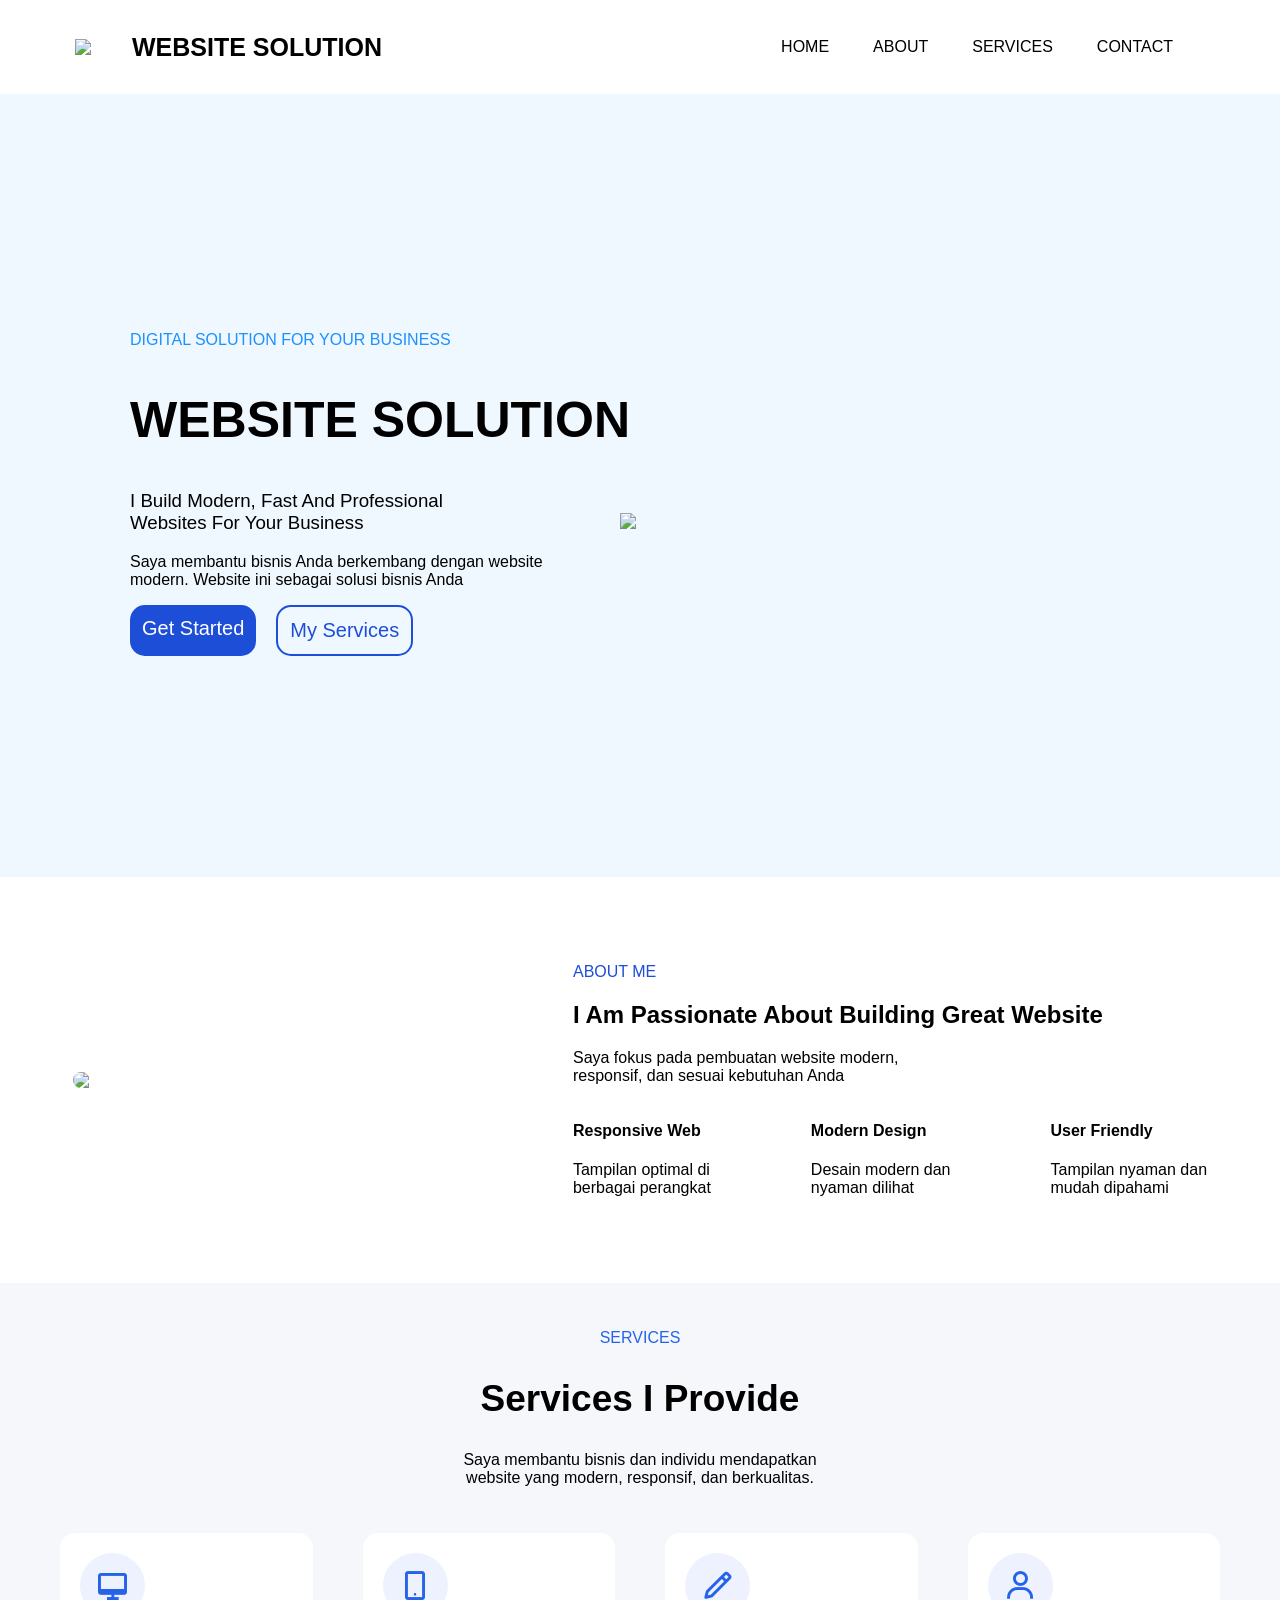
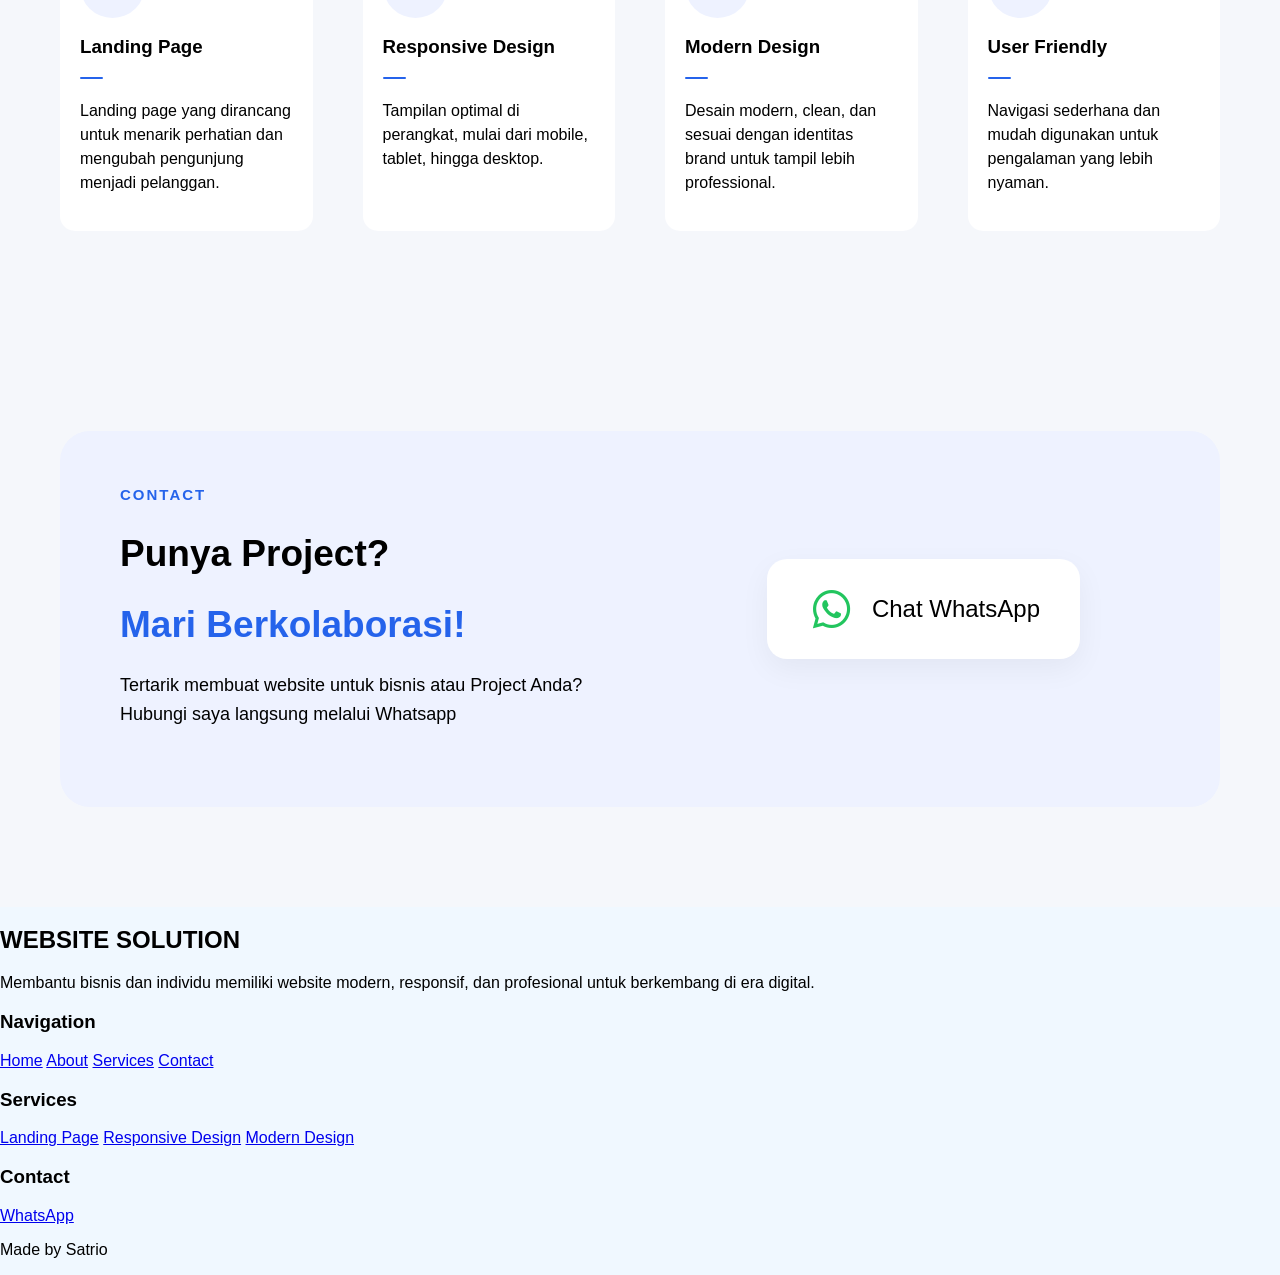
==== index.html @ 10a48b6d "Update index.html" ====
<!doctype html>
<html lang="en">
  <head>
    <meta charset="UTF-8" />
    <meta name="viewport" content="width=device-width, initial-scale=1.0" />
    <title>Website Solution</title>
    <link rel="stylesheet" href="home.css" />
    <link
      href="https://unpkg.com/boxicons@2.1.4/css/boxicons.min.css"
      rel="stylesheet"
    />
  </head>
  <body>
    <header>
      <nav class="navbar">
        <div class="nav-top">
          <div class="kiri">
            <img src="logo.png" class="logo" />
            <h2 class="nama">WEBSITE SOLUTION</h2>
          </div>
          <div class="hamburger">☰</div>
        </div>

        <ul class="menu">
          <li><a href="#">HOME</a></li>
          <li><a href="#About">ABOUT</a></li>
          <li><a href="#Services">SERVICES</a></li>
          <li><a href="#Contact">CONTACT</a></li>
        </ul>
      </nav>
    </header>
    <main class="utama">
      <section class="home">
        <div class="hero-text">
          <p class="subjudul">DIGITAL SOLUTION FOR YOUR BUSINESS</p>

          <h1 class="JUDUL">WEBSITE SOLUTION</h1>
          <h3 class="kata">
            I Build Modern, Fast And Professional <br />
            Websites For Your Business
          </h3>

          <p class="deskripsi">
            Saya membantu bisnis Anda berkembang dengan website modern. Website
            ini sebagai solusi bisnis Anda
          </p>
          <div class="getour">
            <a href="#Contact" class="get">Get Started</a>
            <a href="#Services" class="our">My Services</a>
          </div>
        </div>
        <img src="gambar1.png" class="isi" />
      </section>

      <section id="About">
        <img src="gambar2.png" class="about-image" />
        <div class="hero-text-about">
          <p class="subjudul-about">ABOUT ME</p>
          <h2 class="judul-about">
            I Am Passionate About Building Great Website
          </h2>
          <p class="deskripsi-about">
            Saya fokus pada pembuatan website modern, <br />
            responsif, dan sesuai kebutuhan Anda
          </p>
          <div class="about-fitur">
            <div class="fitur-box">
              <h4 class="fitur-title">Responsive Web</h4>
              <p class="fitur-text">
                Tampilan optimal di<br />
                berbagai perangkat
              </p>
            </div>

            <div class="fitur-box">
              <h4 class="fitur-title">Modern Design</h4>
              <p class="fitur-text">
                Desain modern dan<br />
                nyaman dilihat
              </p>
            </div>

            <div class="fitur-box">
              <h4 class="fitur-title">User Friendly</h4>
              <p class="fitur-text">
                Tampilan nyaman dan<br />
                mudah dipahami
              </p>
            </div>
          </div>
        </div>
      </section>

      <section id="Services" class="services">
        <div class="text-services">
          <p class="services-subtitle">SERVICES</p>

          <h2 class="services-title">Services I Provide</h2>

          <p class="services-description">
            Saya membantu bisnis dan individu mendapatkan<br />
            website yang modern, responsif, dan berkualitas.
          </p>
        </div>

        <div class="services-fitur">
          <div class="fitur-box-services">
            <div class="icon-services">
              <i class="bx bx-desktop"></i>
            </div>
            <h3 class="fitur-title-services">Landing Page</h3>
            <div class="line-services"></div>
            <p class="fitur-text-services">
              Landing page yang dirancang untuk menarik perhatian dan mengubah
              pengunjung menjadi pelanggan.
            </p>
          </div>

          <div class="fitur-box-services">
            <div class="icon-services">
              <i class="bx bx-mobile-alt"></i>
            </div>
            <h3 class="fitur-title-services">Responsive Design</h3>
            <div class="line-services"></div>
            <p class="fitur-text-services">
              Tampilan optimal di perangkat, mulai dari mobile, tablet, hingga
              desktop.
            </p>
          </div>

          <div class="fitur-box-services">
            <div class="icon-services">
              <i class="bx bx-pencil"></i>
            </div>
            <h3 class="fitur-title-services">Modern Design</h3>
            <div class="line-services"></div>
            <p class="fitur-text-services">
              Desain modern, clean, dan sesuai dengan identitas brand untuk
              tampil lebih professional.
            </p>
          </div>

          <div class="fitur-box-services">
            <div class="icon-services">
              <i class="bx bx-user"></i>
            </div>
            <h3 class="fitur-title-services">User Friendly</h3>
            <div class="line-services"></div>
            <p class="fitur-text-services">
              Navigasi sederhana dan mudah digunakan untuk pengalaman yang lebih
              nyaman.
            </p>
          </div>
        </div>
      </section>

      <section id="Contact" class="contact">
        <div class="box-contact">
          <div class="text-contact">
            <p class="subtitle-contact">CONTACT</p>
            <h1 class="contact-titlee">Punya Project?</h1>
            <h1 class="contact-title">Mari Berkolaborasi!</h1>
            <p class="fitur-text-contact">
              Tertarik membuat website untuk bisnis atau Project Anda?<br />
              Hubungi saya langsung melalui Whatsapp
            </p>
          </div>
          <div class="contact-fitur">
            <a
              href="https://wa.me/6283849956173"
              class="wa-button"
              target="_blank"
            >
              <i class="bx bxl-whatsapp"></i>

              Chat WhatsApp
            </a>
          </div>
        </div>
      </section>
    </main>
    <footer class="footer">
      <div class="footer-container">
        <div class="footer-brand">
          <h2 class="footer-logo">WEBSITE SOLUTION</h2>

          <p class="footer-description">
            Membantu bisnis dan individu memiliki website modern, responsif, dan
            profesional untuk berkembang di era digital.
          </p>
        </div>

        <div class="footer-links">
          <div class="footer-menu">
            <h3>Navigation</h3>

            <a href="#Home">Home</a>
            <a href="#About">About</a>
            <a href="#Services">Services</a>
            <a href="#Contact">Contact</a>
          </div>

          <div class="footer-menu">
            <h3>Services</h3>

            <a href="#Box">Landing Page</a>
            <a href="#Box">Responsive Design</a>
            <a href="#Box">Modern Design</a>
          </div>

          <div class="footer-menu">
            <h3>Contact</h3>

            <a href="https://wa.me/6283849956173" target="_blank"> WhatsApp </a>
          </div>
        </div>
      </div>

      <div class="footer-bottom">
        <p>Made by Satrio</p>
      </div>
    </footer>
    <script src="home.js"></script>
  </body>
</html>
---- home.css ----
* {
  box-sizing: border-box;
}

html {
  scroll-behavior: smooth;
}

body {
  margin: 0;
  background-color: aliceblue;
  font-family: "Poppins", sans-serif;
}

.hamburger {
  font-size: 25px;
  display: none;
  cursor: pointer;
}

.navbar {
  position: relative;
  width: 100%;
  z-index: 1000;
  background: white;
  display: flex;
  align-items: center;
  padding: 10px 15px;
}

.kiri {
  display: flex;
  align-items: center;
  gap: 7px;
  padding: 0 60px;
}

.logo {
  width: 50px;
}

.nama {
  font-size: 25px;
  font-weight: 550;
}

.menu {
  margin-left: auto;
  display: flex;
  list-style: none;
  gap: 20px;
  padding-right: 80px;
}

.menu li a {
  margin: 0;
  display: block;
  color: black;
  padding: 12px;
  align-items: top;
  text-decoration: none;
  gap: 20px;
}

.menu li a:hover {
  border-bottom: 2px solid blue;
  padding-bottom: 10px;
  color: blue;
}

.home {
  display: flex;
  justify-content: center;
  align-items: center;
  margin: auto;
  max-width: 1600px;
  padding: 40px 70px;
  gap: 30px;
  overflow: hidden;
  min-height: 87vh;
}

.hero-text {
  padding: 60px 40px;
  justify-content: flex-start;
  width: 50%;
  max-width: 500px;
}

.JUDUL {
  font-size: 50px;
  font-weight: 600;
  white-space: nowrap;
}

.kata {
  font-weight: 300;
}

.subjudul {
  color: dodgerblue;
}

.getour {
  display: flex;
  gap: 20px;
}

.get {
  background-color: #1d4ed8;
  padding: 12px;
  color: white;
  border: none;
  border-radius: 15px;
  font-size: 20px;
  text-decoration: none;
  display: inline-block;
  text-align: center;
}

.get:hover {
  cursor: pointer;
  transition: 0.2s;
  transform: translateY(-5px);
}

.our {
  border-style: solid;
  border-width: 2px;
  border-color: #1d4ed8;
  padding: 12px;
  color: #1d4ed8;
  border-radius: 15px;
  font-size: 20px;
  text-decoration: none;
  display: inline-block;
  text-align: center;
}

.our:hover {
  cursor: pointer;
  transition: 0.2s;
  transform: scale(1.05);
}

.isi {
  padding-top: 70px;
  width: 50%;
  max-width: 750px;
  height: auto;
  flex-shrink: 0;
  margin-right: 0;
}

#About {
  background-color: white;
  display: flex;
  gap: 100px;
  padding: 70px 60px;
  align-items: center;
  justify-content: center;
}

.about-image {
  width: 100%;
  max-width: 400px;
  border-radius: 20px;
}

.subjudul-about {
  color: #1d4ed8;
}

.about-fitur {
  display: flex;
  gap: 100px;
}

.services {
  background-color: #f5f7fb;
  padding: 100px 60px;
  padding-top: 30px;
  display: flex;
  flex-direction: column;
  align-items: center;
  text-align: center;
}

.services-subtitle {
  color: #2563eb;
  font-size: 16px;
}

.services-title {
  font-size: 37px;
}

.text-services {
  justify-content: center;
  align-items: center;
}

.services-fitur {
  display: flex;
  gap: 50px;
}

.icon-services {
  width: 65px;
  height: 65px;
  display: flex;
  align-items: center;
  justify-content: center;
  border-radius: 50%;
  background: #eef2ff;
  color: #2563eb;
  font-size: 35px;
}

.fitur-box-services {
  background-color: white;
  padding: 20px;
  border-radius: 15px;
  margin-top: 30px;
}

.line-services {
  width: 23px;
  height: 2px;
  background: #2563eb;
  border-radius: 10px;
  margin: 15px 0 20px;
}

.fitur-title-services {
  text-align: start;
}

.fitur-text-services {
  text-align: start;
  max-width: 225px;
  max-height: fit-content;
  line-height: 1.5;
}

.contact {
  background-color: #f5f7fb;
  padding: 100px 60px;
  display: flex;
  justify-content: center;
}

.box-contact {
  background-color: #eef2ff;
  width: 100%;
  max-width: 1230px;
  padding: 60px;
  padding-top: 40px;
  border-radius: 30px;
  display: flex;
  justify-content: space-between;
  align-items: center;
  gap: 50px;
}

.text-contact {
  text-align: start;
  max-width: 500px;
}

.subtitle-contact {
  color: #2563eb;
  font-size: 15px;
  font-weight: 600;
  letter-spacing: 2px;
  margin-bottom: 20px;
}

.contact-titlee {
  font-size: 37px;
  line-height: 1.1;
  margin-bottom: 25px;
}

.contact-title {
  font-size: 37px;
  line-height: 1.1;
  margin-bottom: 25px;
  color: #2563eb;
}

.contact-title span {
  color: #2563eb;
}

.fitur-text-contact {
  font-size: 18px;
  line-height: 1.6;
}

.wa-button {
  display: inline-flex;
  align-items: center;
  gap: 15px;
  background: white;
  padding: 25px 40px;
  margin-right: 80px;
  border-radius: 20px;
  text-decoration: none;
  color: black;
  font-size: 24px;
  font-weight: 500;
  box-shadow: 0 10px 30px rgba(0, 0, 0, 0.05);
  transition: 0.2s;
}

.wa-button:hover {
  transform: translateY(-5px);
}

.wa-button i {
  font-size: 50px;
  color: #22c55e;

  .footer {
  background: #0f172a;

  color: white;

  padding: 80px 60px 30px;
}

.footer-container {
  display: flex;

  justify-content: space-between;

  align-items: flex-start;

  gap: 80px;
}

.footer-brand {
  max-width: 350px;
}

.footer-logo {
  font-size: 30px;

  margin-bottom: 20px;
}

.footer-description {
  color: #cbd5e1;

  line-height: 1.7;

  font-size: 15px;
}

.footer-links {
  display: flex;

  gap: 70px;
}

.footer-menu {
  display: flex;

  flex-direction: column;

  gap: 14px;
}

.footer-menu h3 {
  font-size: 19px;

  margin-bottom: 10px;
}

.footer-menu a {
  text-decoration: none;

  color: #cbd5e1;

  transition: 0.2s;
}

.footer-menu a:hover {
  color: #60a5fa;
}

.footer-bottom {
  margin-top: 60px;

  padding-top: 20px;
  padding-bottom: 15px;
  border-top: 1px solid rgba(255, 255, 255, 0.1);

  text-align: center;

  color: #94a3b8;

  font-size: 14px;
}

@media (max-width: 1024px) {
  .kiri {
    padding: 0 30px;
  }

  .menu {
    padding-right: 30px;
  }

  .home {
    padding: 40px;
    gap: 20px;
    min-height: auto;
  }

  .hero-text {
    width: 55%;
    padding: 0;
  }

  .JUDUL {
    font-size: 38px;
    white-space: normal;
  }

  .kata {
    font-size: 18px;
  }

  .isi {
    width: 45%;
    padding-top: 0;
  }

  #About {
    gap: 40px;
    padding: 60px 40px;
  }

  .about-image {
    width: 40%;
    max-width: 350px;
  }

  .judul-about {
    font-size: 28px;
  }

  .deskripsi-about {
    max-width: 100%;
    font-size: 15px;
  }

  .about-fitur {
    gap: 30px;
  }

  .services {
    padding: 60px 40px;
  }

  .services-title {
    font-size: 32px;
  }

  .services-fitur {
    display: grid;
    grid-template-columns: 1fr 1fr;
    gap: 25px;
  }

  .fitur-box-services {
    margin-top: 0;
    padding: 25px 20px;
  }

  .fitur-text-services {
    max-width: 100%;
  }

  .contact {
    padding: 60px 40px;
  }

  .box-contact {
    padding: 40px;
    gap: 30px;
  }

  .contact-titlee,
  .contact-title {
    font-size: 30px;
  }

  .fitur-text-contact {
    font-size: 16px;
  }

  .wa-button {
    margin-right: 0;
    padding: 18px 30px;
    font-size: 18px;
    flex-shrink: 0;
  }

  .wa-button i {
    font-size: 35px;
  }

  .footer {
    padding: 70px 40px 25px;
  }

  .footer-container {
    gap: 50px;
  }

  .footer-links {
    gap: 40px;
  }

  .footer-logo {
    font-size: 26px;
  }

  .footer-description {
    font-size: 14px;
  }
  
}

@media (max-width: 768px) {
  .hamburger {
    display: block;
  }

  .nama {
    font-size: 20px;
  }

  .logo {
    width: 40px;
  }

  .menu {
    display: none;
    flex-direction: column;
    align-items: center;
    gap: 15px;
    margin-top: 20px;
    padding: 0;
  }

  .menu li a {
    text-align: center;
    width: 100%;
    margin-left: 0;
  }

  .menu.active {
    display: flex;
    flex-direction: column;
    align-items: center;
    justify-content: center;
    gap: 15px;
    width: 100%;
    padding: 20px 0;
  }

  .menu li a:hover {
    transition: 0.2s;
  }

  .navbar {
    padding: 5px 20px;
    align-items: stretch;
    flex-direction: column;
    box-shadow: 0 2px 10px rgba(0, 0, 0, 0.05);
  }

  .nav-top {
    display: flex;
    align-items: center;
    justify-content: space-between;
    width: 100%;
  }

  .kiri {
    padding: 0;
    gap: 10px;
    align-items: center;
    display: flex;
    justify-content: flex-start;
  }

  .home {
    flex-direction: column;
    align-items: center;
    text-align: start;
    padding: 40px 20px;
    gap: 30px;
  }

  .hero-text {
    width: 100%;
    max-width: 100%;
    padding: 0;
  }

  .subjudul {
    font-size: 14px;
  }

  .JUDUL {
    font-size: 28px;
    white-space: normal;
    line-height: 1.1;
  }

  .kata {
    font-size: 15px;
  }

  .deskripsi {
    font-size: 13px;
    width: 100%;
  }

  .getour {
    justify-content: start;
    flex-wrap: wrap;
  }

  .get,
  .our {
    font-size: 16px;
    padding: 7px 13px;
  }

  .isi {
    width: 100%;
    max-width: 450px;
    padding-top: 10px;
  }

  #About {
    display: flex;
    flex-direction: column-reverse;
    width: 100%;
    align-items: center;
    max-width: 768px;
    gap: 40px;
  }

  .judul-about {
    font-size: 23px;
    line-height: 1.1;
  }

  .deskripsi-about {
    font-size: 16px;
    line-height: 1.4;
    max-width: 100%;
  }

  .about-fitur {
    display: grid;
    grid-template-columns: 1fr;
    gap: 7px;
  }

  .fitur-title {
    font-size: 15px;
    margin-bottom: 10px;
  }

  .fitur-box {
    padding-bottom: 10px;
    border-bottom: 1px solid #ddd;
  }

  .fitur-text {
    font-size: 12px;
  }

  .about-image {
    width: 100%;
    max-width: 100%;
  }

  .services {
    background-color: #f5f7fb;
    padding: 60px 20px;
    padding-top: 30px;
    display: flex;
    flex-direction: column;
    align-items: center;
    text-align: center;
  }

  .services-subtitle {
    color: #2563eb;
    font-size: 15px;
  }

  .services-title {
    font-size: 30px;
  }

  .text-services {
    justify-content: center;
    align-items: center;
    font-size: 15px;
  }

  .services-fitur {
    display: grid;
    grid-template-columns: 1fr 1fr;
    gap: 30px;
  }

  .fitur-box-services {
    background-color: white;
    padding: 20px;
    border-radius: 15px;
  }

  .icon-services {
    width: 40px;
    height: 40px;
    display: flex;
    align-items: center;
    justify-content: center;
    border-radius: 50%;
    background: #eef2ff;
    color: #2563eb;
    font-size: 20px;
  }

  .fitur-title-services {
    text-align: start;
    font-size: 15px;
  }

  .line-services {
    width: 17px;
    height: 2px;
    background: #2563eb;
    border-radius: 10px;
    margin: 15px 0 15px;
  }

  .fitur-text-services {
    text-align: start;
    line-height: 1.5;
    font-size: 11px;
    max-width: 100%;
  }

  .contact {
    padding: 60px 20px;
  }

  .box-contact {
    flex-direction: column;
    align-items: center;
    padding: 40px 20px;
    gap: 30px;
    border-radius: 25px;
  }

  .text-contact {
    max-width: 100%;
    text-align: center;
  }

  .subtitle-contact {
    font-size: 13px;
    margin-bottom: 15px;
  }

  .contact-titlee,
  .contact-title {
    font-size: 30px;
    margin-bottom: 15px;
  }

  .fitur-text-contact {
    font-size: 15px;
    line-height: 1.5;
  }

  .wa-button {
    width: 100%;
    justify-content: center;
    margin-right: 0;
    padding: 15px 21px;
    font-size: 16px;
    border-radius: 18px;
  }

  .wa-button i {
    font-size: 30px;
  }
}

@media (max-width: 576px) {
  .services-fitur {
    grid-template-columns: 1fr;
  }

  .about-fitur {
    grid-template-columns: 1fr;
    gap: 15px;
  }

  .fitur-box {
    padding-bottom: 10px;
  }

  .footer {
    padding: 60px 20px 20px;
  }

  .footer-container {
    flex-direction: column;

    gap: 40px;
  }

  .footer-brand {
    max-width: 100%;
  }

  .footer-links {
    width: 100%;

    display: grid;

    grid-template-columns: 1fr 1fr;

    gap: 30px;
  }

  .footer-logo {
    font-size: 24px;
  }

  .footer-description {
    font-size: 14px;
  }

  .footer-menu h3 {
    font-size: 17px;
  }

  .footer-menu a {
    font-size: 14px;
  }

  .footer-bottom {
    margin-top: 40px;

    font-size: 13px;
  }
}
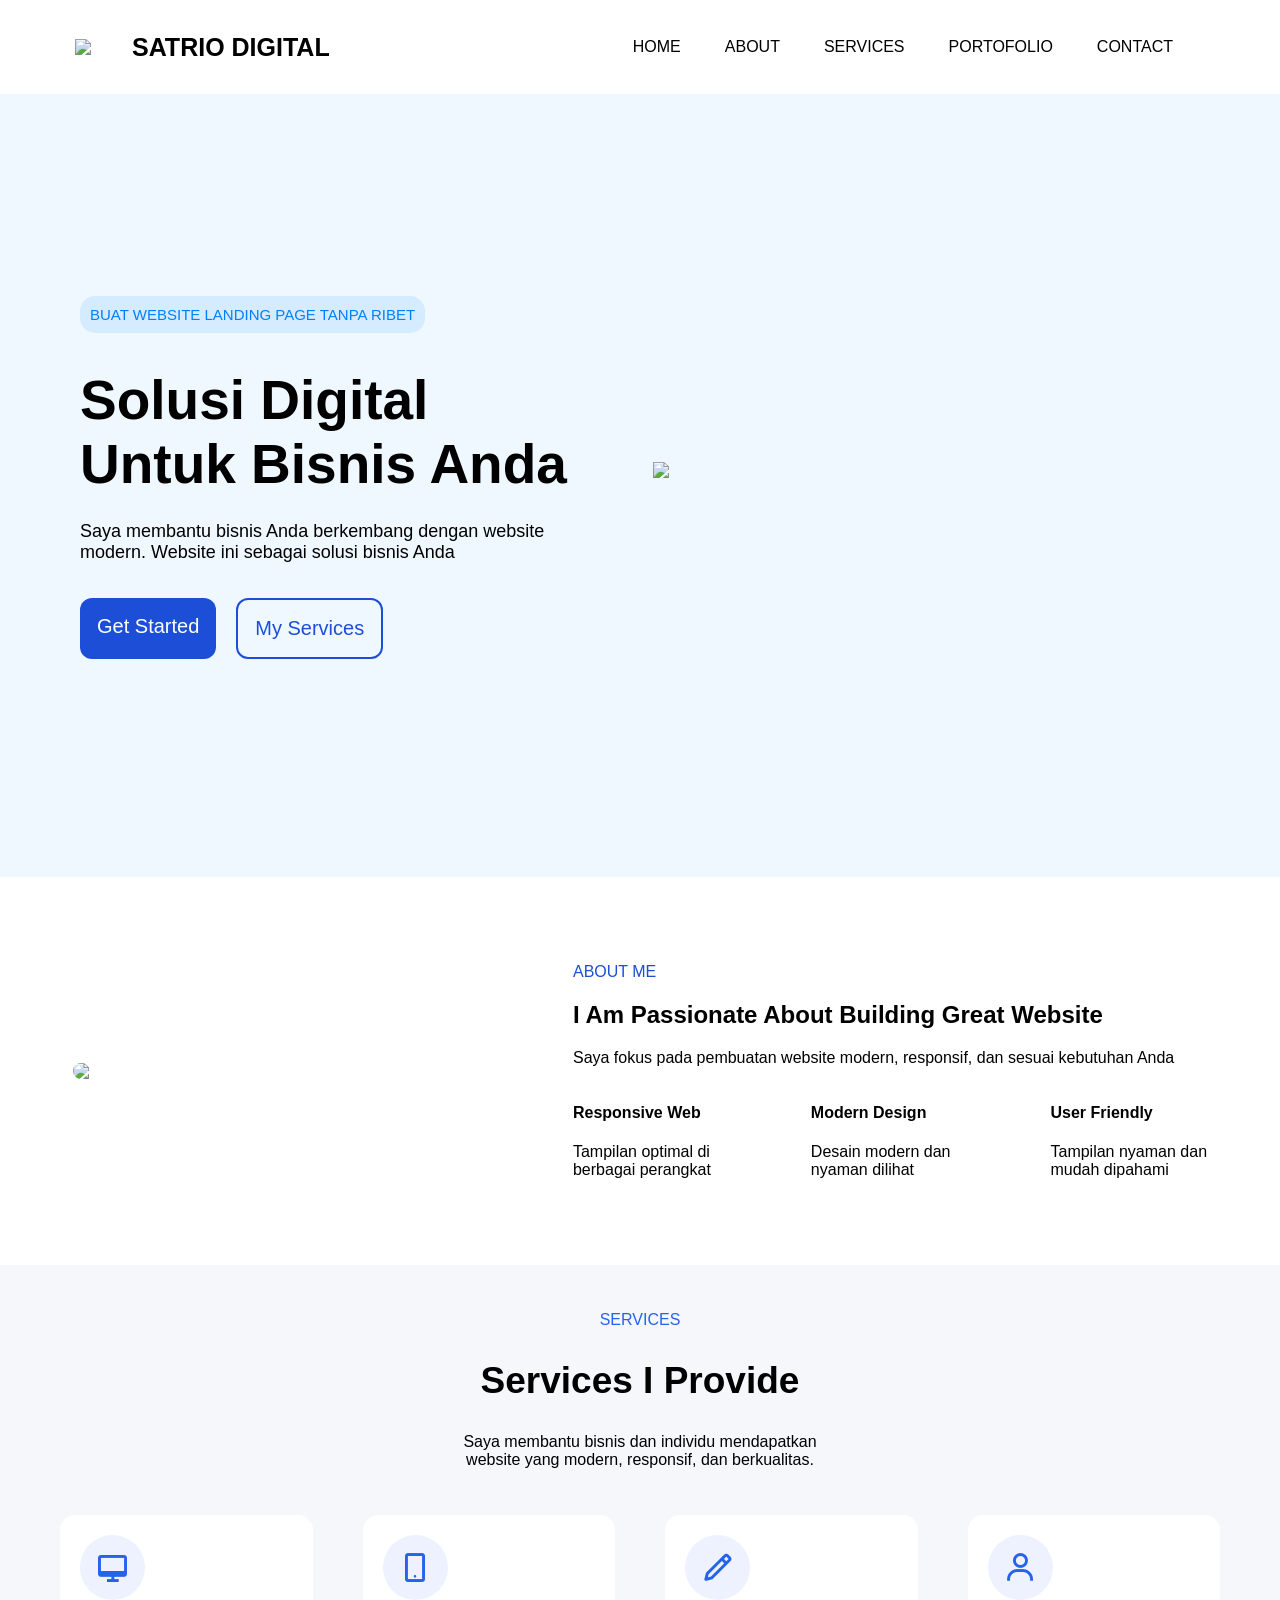
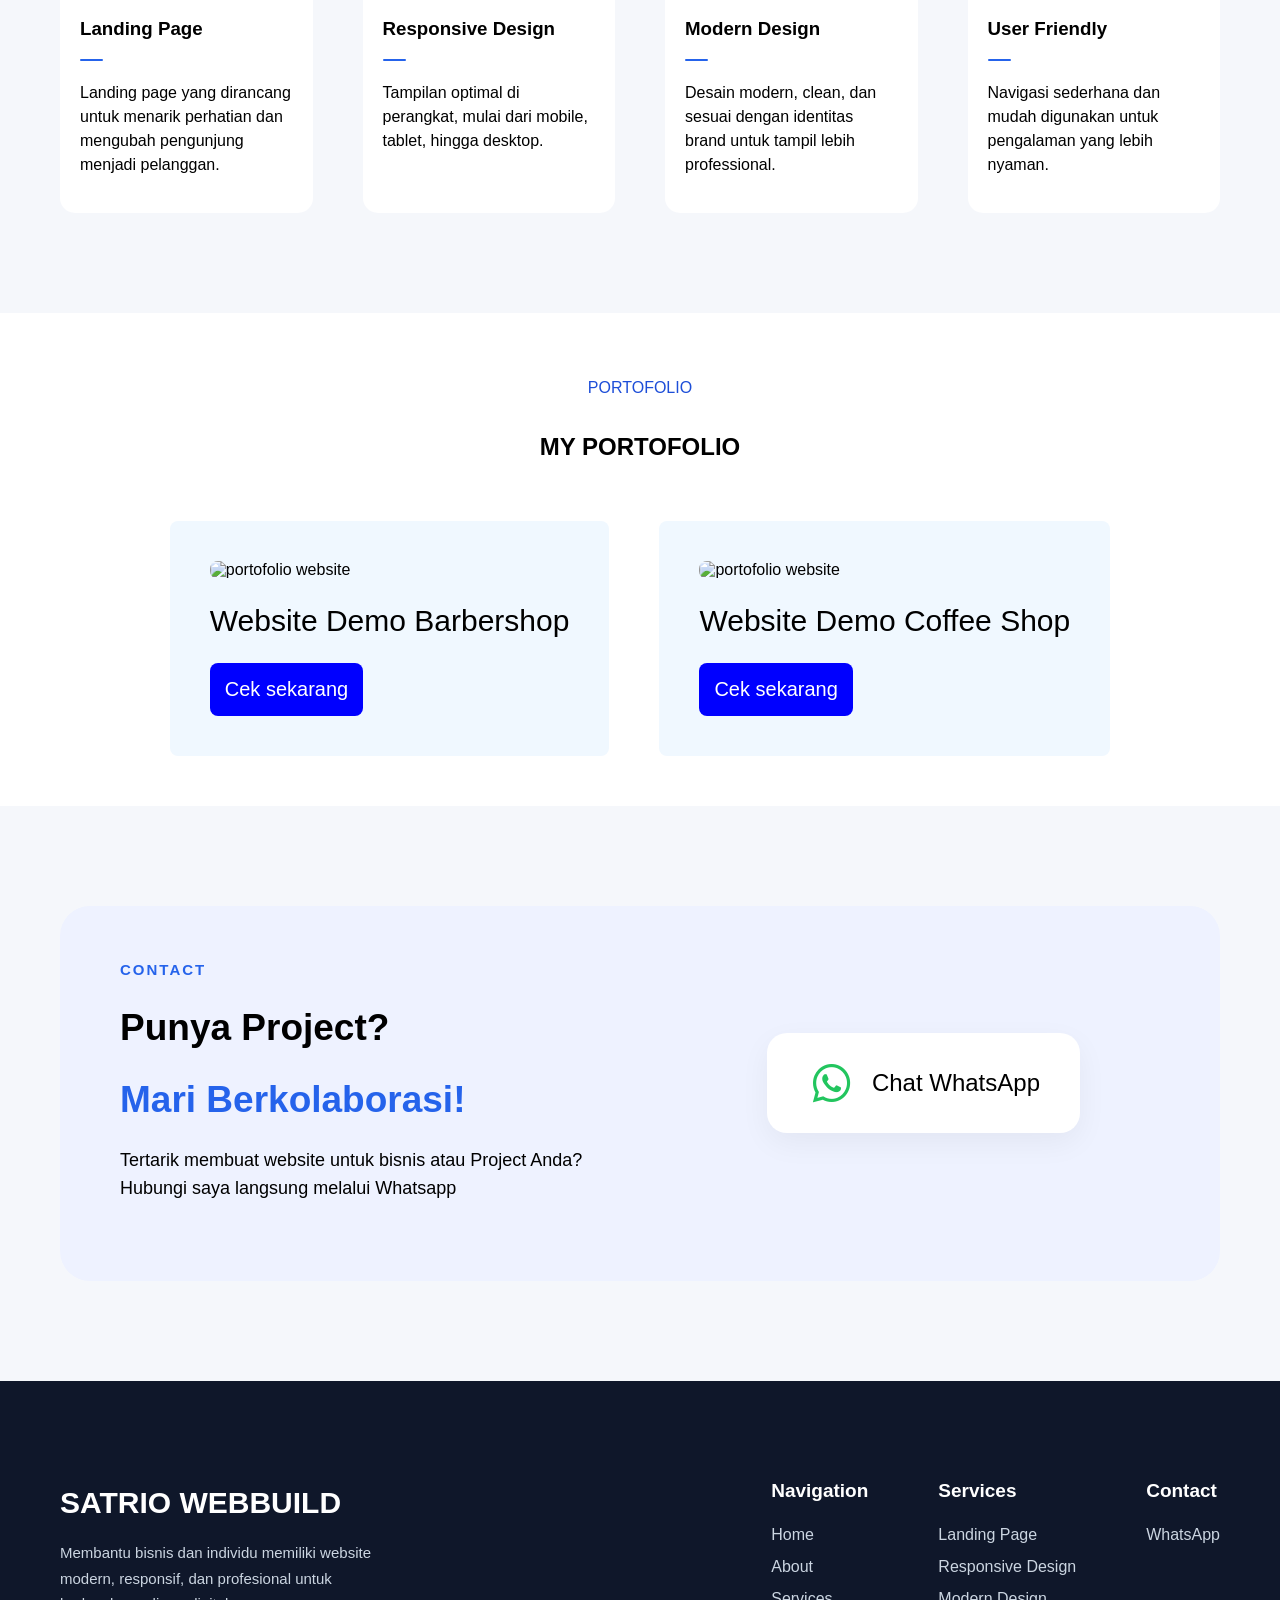
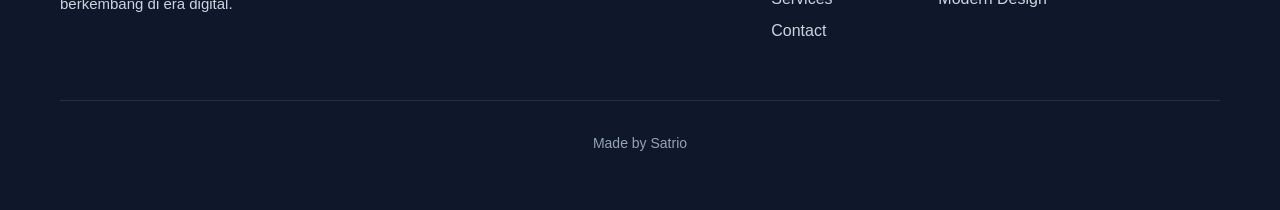
==== commit f6de4321: "Update index.html" ====
--- a/index.html
+++ b/index.html
@@ -3,7 +3,7 @@
   <head>
     <meta charset="UTF-8" />
     <meta name="viewport" content="width=device-width, initial-scale=1.0" />
-    <title>Website Solution</title>
+    <title>SATRIO DIGITAL</title>
     <link rel="stylesheet" href="home.css" />
     <link
       href="https://unpkg.com/boxicons@2.1.4/css/boxicons.min.css"
@@ -16,7 +16,7 @@
         <div class="nav-top">
           <div class="kiri">
             <img src="logo.png" class="logo" />
-            <h2 class="nama">WEBSITE SOLUTION</h2>
+            <h2 class="nama">SATRIO DIGITAL</h2>
           </div>
           <div class="hamburger">☰</div>
         </div>
@@ -25,21 +25,16 @@
           <li><a href="#">HOME</a></li>
           <li><a href="#About">ABOUT</a></li>
           <li><a href="#Services">SERVICES</a></li>
+          <li><a href="#Portofolio">PORTOFOLIO</a></li>
           <li><a href="#Contact">CONTACT</a></li>
         </ul>
       </nav>
     </header>
     <main class="utama">
-      <section class="home">
+      <section id="Home" class="home">
         <div class="hero-text">
-          <p class="subjudul">DIGITAL SOLUTION FOR YOUR BUSINESS</p>
-
-          <h1 class="JUDUL">WEBSITE SOLUTION</h1>
-          <h3 class="kata">
-            I Build Modern, Fast And Professional <br />
-            Websites For Your Business
-          </h3>
-
+          <p class="subjudul">BUAT WEBSITE LANDING PAGE TANPA RIBET</p>
+          <h1 class="JUDUL">Solusi Digital <br />Untuk Bisnis Anda</h1>
           <p class="deskripsi">
             Saya membantu bisnis Anda berkembang dengan website modern. Website
             ini sebagai solusi bisnis Anda
@@ -53,15 +48,15 @@
       </section>
 
       <section id="About">
-        <img src="gambar2.png" class="about-image" />
+        <img src="gambar2.jpg" class="about-image" />
         <div class="hero-text-about">
           <p class="subjudul-about">ABOUT ME</p>
           <h2 class="judul-about">
             I Am Passionate About Building Great Website
           </h2>
           <p class="deskripsi-about">
-            Saya fokus pada pembuatan website modern, <br />
-            responsif, dan sesuai kebutuhan Anda
+            Saya fokus pada pembuatan website modern, responsif, dan sesuai
+            kebutuhan Anda
           </p>
           <div class="about-fitur">
             <div class="fitur-box">
@@ -104,7 +99,7 @@
         </div>
 
         <div class="services-fitur">
-          <div class="fitur-box-services">
+          <div id="Box" class="fitur-box-services">
             <div class="icon-services">
               <i class="bx bx-desktop"></i>
             </div>
@@ -153,7 +148,45 @@
           </div>
         </div>
       </section>
-
+      <section id="Portofolio" class="portofolio">
+        <p class="title-portofolio">PORTOFOLIO</p>
+        <h1 class="subtitle-portofolio">MY PORTOFOLIO</h1>
+        <div class="portofolio-fitur">
+          <div class="portofolio-fitur-box">
+            <img
+              src="webdemo1.jpg"
+              alt="portofolio website"
+              class="portofolio-gambar"
+            />
+            <h1 class="portofolio-fitur-title">Website Demo Barbershop</h1>
+
+            <div class="portofolio-button">
+              <a
+                href="https://my-websitesolution.github.io/tevaro-barbershop/"
+                class="btn-portofolio"
+                >Cek sekarang</a
+              >
+            </div>
+          </div>
+          <div class="portofolio-fitur-box">
+            <img
+              src="webdemo2.jpg"
+              alt="portofolio website"
+              class="portofolio-gambar"
+            />
+            <h1 class="portofolio-fitur-title">Website Demo Coffee Shop</h1>
+
+            <div class="portofolio-button">
+              <a
+                href="https://my-websitesolution.github.io/kopiraza/"
+                target="_blank"
+                class="btn-portofolio"
+                >Cek sekarang</a
+              >
+            </div>
+          </div>
+        </div>
+      </section>
       <section id="Contact" class="contact">
         <div class="box-contact">
           <div class="text-contact">
@@ -168,6 +201,7 @@
           <div class="contact-fitur">
             <a
               href="https://wa.me/6283849956173"
+              target="_blank"
               class="wa-button"
               target="_blank"
             >
@@ -182,7 +216,7 @@
     <footer class="footer">
       <div class="footer-container">
         <div class="footer-brand">
-          <h2 class="footer-logo">WEBSITE SOLUTION</h2>
+          <h2 class="footer-logo">SATRIO WEBBUILD</h2>
 
           <p class="footer-description">
             Membantu bisnis dan individu memiliki website modern, responsif, dan
@@ -211,7 +245,7 @@
           <div class="footer-menu">
             <h3>Contact</h3>
 
-            <a href="https://wa.me/6283849956173" target="_blank"> WhatsApp </a>
+            <a href="#" target="_blank"> WhatsApp </a>
           </div>
         </div>
       </div>
--- a/home.css
+++ b/home.css
@@ -4,24 +4,30 @@
 
 html {
   scroll-behavior: smooth;
+  scroll-padding-top: 93px;
 }
 
 body {
   margin: 0;
   background-color: aliceblue;
-  font-family: "Poppins", sans-serif;
+  font-family: Arial, Helvetica, sans-serif;
 }
 
 .hamburger {
-  font-size: 25px;
+  font-size: 30px;
   display: none;
   cursor: pointer;
 }
 
+header {
+  position: sticky;
+  top: 0;
+  z-index: 9999;
+}
+
 .navbar {
-  position: relative;
   width: 100%;
-  z-index: 1000;
+
   background: white;
   display: flex;
   align-items: center;
@@ -72,33 +78,44 @@
   display: flex;
   justify-content: center;
   align-items: center;
-  margin: auto;
-  max-width: 1600px;
-  padding: 40px 70px;
-  gap: 30px;
-  overflow: hidden;
+  max-width: 1800px;
+  padding: 40px;
+  padding-top: 9px;
+  gap: 25px;
+
   min-height: 87vh;
 }
 
 .hero-text {
-  padding: 60px 40px;
+  padding: 40px;
   justify-content: flex-start;
   width: 50%;
-  max-width: 500px;
+  max-width: 600px;
+}
+
+.subjudul {
+  padding: 10px;
+  border-radius: 15px;
+  box-sizing: border-box;
+  display: inline-block;
+  background-color: #1e90ff20;
+  color: rgb(0, 128, 255);
+  font-size: 15px;
+  font-weight: 550px;
 }
 
 .JUDUL {
-  font-size: 50px;
+  margin-top: 20px;
+  margin-bottom: 20px;
+  font-size: 55px;
   font-weight: 600;
   white-space: nowrap;
 }
 
-.kata {
-  font-weight: 300;
-}
-
-.subjudul {
-  color: dodgerblue;
+.deskripsi {
+  margin-top: 25px;
+  font-size: 18px;
+  margin-bottom: 35px;
 }
 
 .getour {
@@ -108,10 +125,10 @@
 
 .get {
   background-color: #1d4ed8;
-  padding: 12px;
+  padding: 17px;
   color: white;
   border: none;
-  border-radius: 15px;
+  border-radius: 12px;
   font-size: 20px;
   text-decoration: none;
   display: inline-block;
@@ -128,9 +145,9 @@
   border-style: solid;
   border-width: 2px;
   border-color: #1d4ed8;
-  padding: 12px;
+  padding: 17px;
   color: #1d4ed8;
-  border-radius: 15px;
+  border-radius: 12px;
   font-size: 20px;
   text-decoration: none;
   display: inline-block;
@@ -144,11 +161,11 @@
 }
 
 .isi {
-  padding-top: 70px;
+  display: flex;
+  align-items: center;
   width: 50%;
-  max-width: 750px;
-  height: auto;
-  flex-shrink: 0;
+  max-width: 600px;
+
   margin-right: 0;
 }
 
@@ -241,6 +258,68 @@
   max-width: 225px;
   max-height: fit-content;
   line-height: 1.5;
+}
+
+#Portofolio {
+  padding-top: 20px;
+  background-color: white;
+  display: flex;
+  flex-direction: column;
+  justify-content: center;
+  align-items: center;
+  padding: 50px 60px;
+
+  box-sizing: border-box;
+}
+
+.title-portofolio {
+  font-size: 16px;
+  color: #1d4ed8;
+}
+
+.portofolio-fitur {
+  margin-top: 20px;
+  display: flex;
+  justify-content: space-between;
+  gap: 50px;
+}
+
+.portofolio-fitur-box {
+  background-color: aliceblue;
+  padding: 40px;
+  border-radius: 8px;
+  margin-top: 20px;
+}
+
+.portofolio-gambar {
+  width: 100%;
+  max-width: 490px;
+  border-radius: 8px;
+}
+
+.portofolio-fitur-title {
+  font-size: 30px;
+  font-weight: 500;
+}
+
+.btn-portofolio {
+  display: inline-flex;
+  align-items: center;
+
+  background-color: blue;
+  padding: 15px;
+  margin-right: 80px;
+  border-radius: 8px;
+  text-decoration: none;
+  color: white;
+  font-size: 20px;
+  font-weight: 500;
+
+  transition: 0.2s;
+}
+
+.btn-portofolio:hover {
+  transform: translateY(-5px);
 }
 
 .contact {
@@ -321,8 +400,9 @@
 .wa-button i {
   font-size: 50px;
   color: #22c55e;
-
-  .footer {
+}
+
+.footer {
   background: #0f172a;
 
   color: white;
@@ -405,6 +485,10 @@
 }
 
 @media (max-width: 1024px) {
+  html {
+    scroll-padding-top: 93px;
+  }
+
   .kiri {
     padding: 0 30px;
   }
@@ -482,6 +566,64 @@
 
   .fitur-text-services {
     max-width: 100%;
+  }
+  #Portofolio {
+    background-color: white;
+    display: flex;
+    flex-direction: column;
+    justify-content: flex-start;
+    padding: 80px 60px; /* atas-bawah 80px, kiri-kanan 60px */
+    box-sizing: border-box;
+  }
+
+  .title-portofolio {
+    font-size: 16px;
+    color: #1d4ed8;
+  }
+
+  .portofolio-fitur {
+    margin-top: 20px;
+    display: flex;
+    justify-content: space-between;
+    gap: 50px;
+  }
+
+  .portofolio-fitur-box {
+    background-color: aliceblue;
+    padding: 40px;
+    border-radius: 8px;
+    margin-top: 20px;
+  }
+
+  .portofolio-gambar {
+    width: 100%;
+    max-width: 490px;
+    border-radius: 8px;
+  }
+
+  .portofolio-fitur-title {
+    font-size: 30px;
+    font-weight: 500;
+  }
+
+  .btn-portofolio {
+    display: inline-flex;
+    align-items: center;
+
+    background-color: blue;
+    padding: 15px;
+    margin-right: 80px;
+    border-radius: 8px;
+    text-decoration: none;
+    color: white;
+    font-size: 20px;
+    font-weight: 500;
+
+    transition: 0.2s;
+  }
+
+  .btn-portofolio:hover {
+    transform: translateY(-5px);
   }
 
   .contact {
@@ -532,20 +674,22 @@
   .footer-description {
     font-size: 14px;
   }
-  
 }
 
 @media (max-width: 768px) {
+  html {
+    scroll-padding-top: 86px;
+  }
   .hamburger {
     display: block;
   }
 
   .nama {
-    font-size: 20px;
+    font-size: 25px;
   }
 
   .logo {
-    width: 40px;
+    width: 55px;
   }
 
   .menu {
@@ -558,7 +702,8 @@
   }
 
   .menu li a {
-    text-align: center;
+    font-size: 20px;
+    text-align: start;
     width: 100%;
     margin-left: 0;
   }
@@ -578,7 +723,7 @@
   }
 
   .navbar {
-    padding: 5px 20px;
+    padding: 10px 25px;
     align-items: stretch;
     flex-direction: column;
     box-shadow: 0 2px 10px rgba(0, 0, 0, 0.05);
@@ -600,83 +745,89 @@
   }
 
   .home {
-    flex-direction: column;
-    align-items: center;
-    text-align: start;
-    padding: 40px 20px;
-    gap: 30px;
+    display: flex;
+    justify-content: center;
+    flex-direction: column;
+    align-items: center;
+    padding: 90px 0px;
+    min-height: 87vh;
   }
 
   .hero-text {
     width: 100%;
-    max-width: 100%;
+    max-width: 600px;
     padding: 0;
   }
 
   .subjudul {
-    font-size: 14px;
+    font-size: 16px;
   }
 
   .JUDUL {
-    font-size: 28px;
+    font-size: 40px;
     white-space: normal;
     line-height: 1.1;
   }
 
   .kata {
-    font-size: 15px;
+    font-size: 25x;
   }
 
   .deskripsi {
-    font-size: 13px;
+    font-size: 20px;
+    line-height: 1.1;
     width: 100%;
   }
 
   .getour {
     justify-content: start;
-    flex-wrap: wrap;
   }
 
   .get,
   .our {
-    font-size: 16px;
-    padding: 7px 13px;
+    font-size: 20px;
   }
 
   .isi {
     width: 100%;
-    max-width: 450px;
-    padding-top: 10px;
+    max-width: 600px;
+    margin-top: 20px;
   }
 
   #About {
     display: flex;
-    flex-direction: column-reverse;
-    width: 100%;
-    align-items: center;
-    max-width: 768px;
+    flex-direction: column;
+    align-items: center;
     gap: 40px;
+    width: 100%;
+    max-width: 100%;
+    padding: 40px;
+    padding-top: 80px;
+  }
+
+  .hero-text-about {
+    width: 100%;
+    max-width: 100%;
   }
 
   .judul-about {
-    font-size: 23px;
+    font-size: 30px;
     line-height: 1.1;
   }
 
   .deskripsi-about {
-    font-size: 16px;
+    font-size: 22px;
     line-height: 1.4;
     max-width: 100%;
   }
 
   .about-fitur {
-    display: grid;
-    grid-template-columns: 1fr;
-    gap: 7px;
+    display: flex;
+    gap: 80px;
   }
 
   .fitur-title {
-    font-size: 15px;
+    font-size: 22px;
     margin-bottom: 10px;
   }
 
@@ -686,7 +837,7 @@
   }
 
   .fitur-text {
-    font-size: 12px;
+    font-size: 18px;
   }
 
   .about-image {
@@ -696,8 +847,8 @@
 
   .services {
     background-color: #f5f7fb;
-    padding: 60px 20px;
-    padding-top: 30px;
+    padding: 70px 30px;
+    padding-top: 40px;
     display: flex;
     flex-direction: column;
     align-items: center;
@@ -706,20 +857,21 @@
 
   .services-subtitle {
     color: #2563eb;
-    font-size: 15px;
+    font-size: 18px;
   }
 
   .services-title {
-    font-size: 30px;
+    font-size: 40px;
   }
 
   .text-services {
     justify-content: center;
     align-items: center;
-    font-size: 15px;
+    font-size: 20px;
   }
 
   .services-fitur {
+    margin-top: 20px;
     display: grid;
     grid-template-columns: 1fr 1fr;
     gap: 30px;
@@ -740,12 +892,12 @@
     border-radius: 50%;
     background: #eef2ff;
     color: #2563eb;
-    font-size: 20px;
+    font-size: 25px;
   }
 
   .fitur-title-services {
     text-align: start;
-    font-size: 15px;
+    font-size: 20px;
   }
 
   .line-services {
@@ -759,8 +911,75 @@
   .fitur-text-services {
     text-align: start;
     line-height: 1.5;
-    font-size: 11px;
+    font-size: 15px;
     max-width: 100%;
+  }
+
+  #Portofolio {
+    padding-top: 20px;
+    background-color: white;
+    display: flex;
+    flex-direction: column;
+    justify-content: center;
+    align-items: center;
+    padding: 40px 50px;
+    min-height: 87vh;
+    box-sizing: border-box;
+  }
+
+  .title-portofolio {
+    font-size: 18px;
+    color: #1d4ed8;
+  }
+
+  .subtitle-portofolio {
+    font-size: 40px;
+  }
+
+  .portofolio-fitur {
+    margin-top: 20px;
+    display: flex;
+    flex-direction: column;
+    justify-content: center;
+    gap: 30px;
+  }
+
+  .portofolio-fitur-box {
+    background-color: aliceblue;
+    padding: 40px;
+    border-radius: 8px;
+    margin-top: 20px;
+  }
+
+  .portofolio-gambar {
+    width: 100%;
+    max-width: 490px;
+    border-radius: 8px;
+  }
+
+  .portofolio-fitur-title {
+    font-size: 30px;
+    font-weight: 500;
+  }
+
+  .btn-portofolio {
+    display: inline-flex;
+    align-items: center;
+
+    background-color: blue;
+    padding: 15px;
+    margin-right: 80px;
+    border-radius: 8px;
+    text-decoration: none;
+    color: white;
+    font-size: 20px;
+    font-weight: 500;
+
+    transition: 0.2s;
+  }
+
+  .btn-portofolio:hover {
+    transform: translateY(-5px);
   }
 
   .contact {
@@ -768,16 +987,15 @@
   }
 
   .box-contact {
-    flex-direction: column;
-    align-items: center;
-    padding: 40px 20px;
+    display: flex;
+    align-items: center;
+    padding: 45px 40px;
     gap: 30px;
     border-radius: 25px;
   }
 
   .text-contact {
     max-width: 100%;
-    text-align: center;
   }
 
   .subtitle-contact {
@@ -811,6 +1029,352 @@
 }
 
 @media (max-width: 576px) {
+  html {
+    scroll-padding-top: 65px;
+  }
+  .hamburger {
+    display: block;
+  }
+
+  .nama {
+    font-size: 20px;
+  }
+
+  .logo {
+    width: 40px;
+  }
+
+  .menu {
+    display: none;
+    flex-direction: column;
+    align-items: center;
+    gap: 15px;
+    margin-top: 20px;
+    padding: 0;
+  }
+
+  .menu li a {
+    text-align: center;
+    width: 100%;
+    margin-left: 0;
+  }
+
+  .menu.active {
+    display: flex;
+    flex-direction: column;
+    align-items: center;
+    justify-content: center;
+    gap: 15px;
+    width: 100%;
+    padding: 20px 0;
+  }
+
+  .menu li a:hover {
+    transition: 0.2s;
+  }
+
+  .navbar {
+    padding: 5px 20px;
+    align-items: stretch;
+    flex-direction: column;
+    box-shadow: 0 2px 10px rgba(0, 0, 0, 0.05);
+  }
+
+  .nav-top {
+    display: flex;
+    align-items: center;
+    justify-content: space-between;
+    width: 100%;
+  }
+
+  .kiri {
+    padding: 0;
+    gap: 10px;
+    align-items: center;
+    display: flex;
+    justify-content: flex-start;
+  }
+
+  .home {
+    flex-direction: column;
+    align-items: center;
+    text-align: start;
+    padding: 40px 20px;
+    gap: 30px;
+  }
+
+  .hero-text {
+    width: 100%;
+    max-width: 100%;
+    padding: 0;
+  }
+
+  .subjudul {
+    font-size: 12px;
+  }
+
+  .JUDUL {
+    margin-top: 12px;
+    font-size: 28px;
+    white-space: normal;
+    line-height: 1.1;
+  }
+
+  .kata {
+    font-size: 15px;
+  }
+
+  .deskripsi {
+    margin-top: 10px;
+    font-size: 14px;
+    width: 100%;
+    margin-bottom: 18px;
+  }
+
+  .getour {
+    margin-top: 10px;
+    justify-content: start;
+    flex-wrap: wrap;
+  }
+
+  .get,
+  .our {
+    font-size: 16px;
+    padding: 12px 13px;
+  }
+
+  .isi {
+    width: 100%;
+    max-width: 450px;
+    padding-top: 10px;
+  }
+
+  #About {
+    display: flex;
+    flex-direction: column-reverse;
+    width: 100%;
+    align-items: center;
+    max-width: 768px;
+    gap: 40px;
+  }
+
+  .judul-about {
+    font-size: 23px;
+    line-height: 1.1;
+  }
+
+  .deskripsi-about {
+    font-size: 16px;
+    line-height: 1.4;
+    max-width: 100%;
+  }
+
+  .about-fitur {
+    display: grid;
+    grid-template-columns: 1fr;
+    gap: 7px;
+  }
+
+  .fitur-title {
+    font-size: 15px;
+    margin-bottom: 10px;
+  }
+
+  .fitur-box {
+    padding-bottom: 10px;
+    border-bottom: 1px solid #ddd;
+  }
+
+  .fitur-text {
+    font-size: 12px;
+  }
+
+  .about-image {
+    width: 100%;
+    max-width: 100%;
+  }
+
+  .services {
+    background-color: #f5f7fb;
+    padding: 60px 20px;
+    padding-top: 30px;
+    display: flex;
+    flex-direction: column;
+    align-items: center;
+    text-align: center;
+  }
+
+  .services-subtitle {
+    color: #2563eb;
+    font-size: 15px;
+  }
+
+  .services-title {
+    font-size: 30px;
+  }
+
+  .text-services {
+    justify-content: center;
+    align-items: center;
+    font-size: 15px;
+  }
+
+  .services-fitur {
+    display: grid;
+    grid-template-columns: 1fr 1fr;
+    gap: 30px;
+  }
+
+  .fitur-box-services {
+    background-color: white;
+    padding: 20px;
+    border-radius: 15px;
+  }
+
+  .icon-services {
+    width: 40px;
+    height: 40px;
+    display: flex;
+    align-items: center;
+    justify-content: center;
+    border-radius: 50%;
+    background: #eef2ff;
+    color: #2563eb;
+    font-size: 20px;
+  }
+
+  .fitur-title-services {
+    text-align: start;
+    font-size: 15px;
+  }
+
+  .line-services {
+    width: 17px;
+    height: 2px;
+    background: #2563eb;
+    border-radius: 10px;
+    margin: 15px 0 15px;
+  }
+
+  .fitur-text-services {
+    text-align: start;
+    line-height: 1.5;
+    font-size: 11px;
+    max-width: 100%;
+  }
+
+  #Portofolio {
+    padding-top: 20px;
+    background-color: white;
+    display: flex;
+    flex-direction: column;
+    justify-content: center;
+    align-items: center;
+    padding: 40px 30px;
+    min-height: 87vh;
+    box-sizing: border-box;
+  }
+
+  .title-portofolio {
+    font-size: 18px;
+    color: #1d4ed8;
+  }
+
+  .subtitle-portofolio {
+    font-size: 30px;
+  }
+
+  .portofolio-fitur {
+    margin-top: 20px;
+    display: flex;
+    flex-direction: column;
+    justify-content: center;
+    gap: 20px;
+  }
+
+  .portofolio-fitur-box {
+    background-color: aliceblue;
+    padding: 30px;
+    border-radius: 8px;
+    margin-top: 20px;
+  }
+
+  .portofolio-gambar {
+    width: 100%;
+    max-width: 490px;
+    border-radius: 8px;
+  }
+
+  .portofolio-fitur-title {
+    font-size: 20px;
+    font-weight: 500;
+  }
+
+  .btn-portofolio {
+    display: inline-flex;
+    align-items: center;
+
+    background-color: blue;
+    padding: 15px;
+    margin-right: 80px;
+    border-radius: 8px;
+    text-decoration: none;
+    color: white;
+    font-size: 15px;
+    font-weight: 500;
+
+    transition: 0.2s;
+  }
+
+  .btn-portofolio:hover {
+    transform: translateY(-5px);
+  }
+
+  .contact {
+    padding: 60px 20px;
+  }
+
+  .box-contact {
+    flex-direction: column;
+    align-items: center;
+    padding: 40px 20px;
+    gap: 30px;
+    border-radius: 25px;
+  }
+
+  .text-contact {
+    max-width: 100%;
+    text-align: center;
+  }
+
+  .subtitle-contact {
+    font-size: 13px;
+    margin-bottom: 15px;
+  }
+
+  .contact-titlee,
+  .contact-title {
+    font-size: 30px;
+    margin-bottom: 15px;
+  }
+
+  .fitur-text-contact {
+    font-size: 15px;
+    line-height: 1.5;
+  }
+
+  .wa-button {
+    width: 100%;
+    justify-content: center;
+    margin-right: 0;
+    padding: 15px 21px;
+    font-size: 16px;
+    border-radius: 18px;
+  }
+
+  .wa-button i {
+    font-size: 30px;
+  }
   .services-fitur {
     grid-template-columns: 1fr;
   }
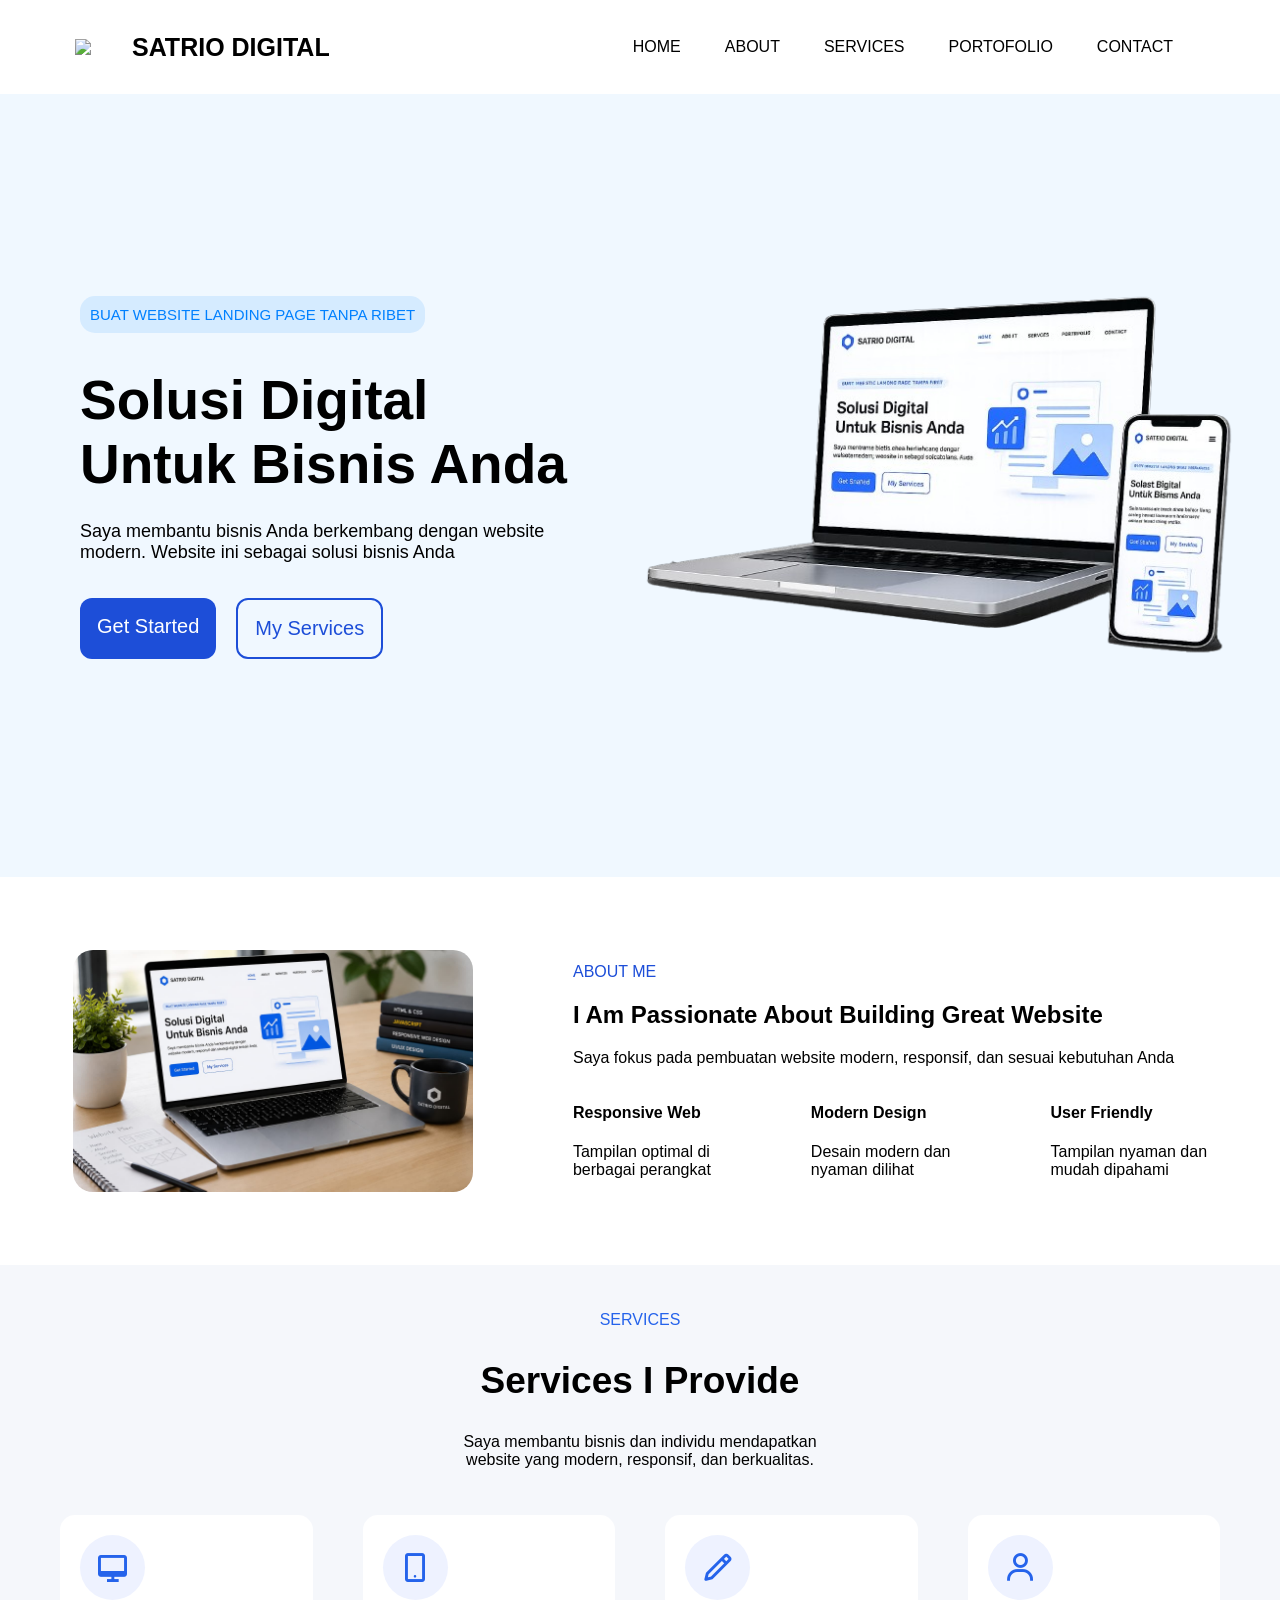
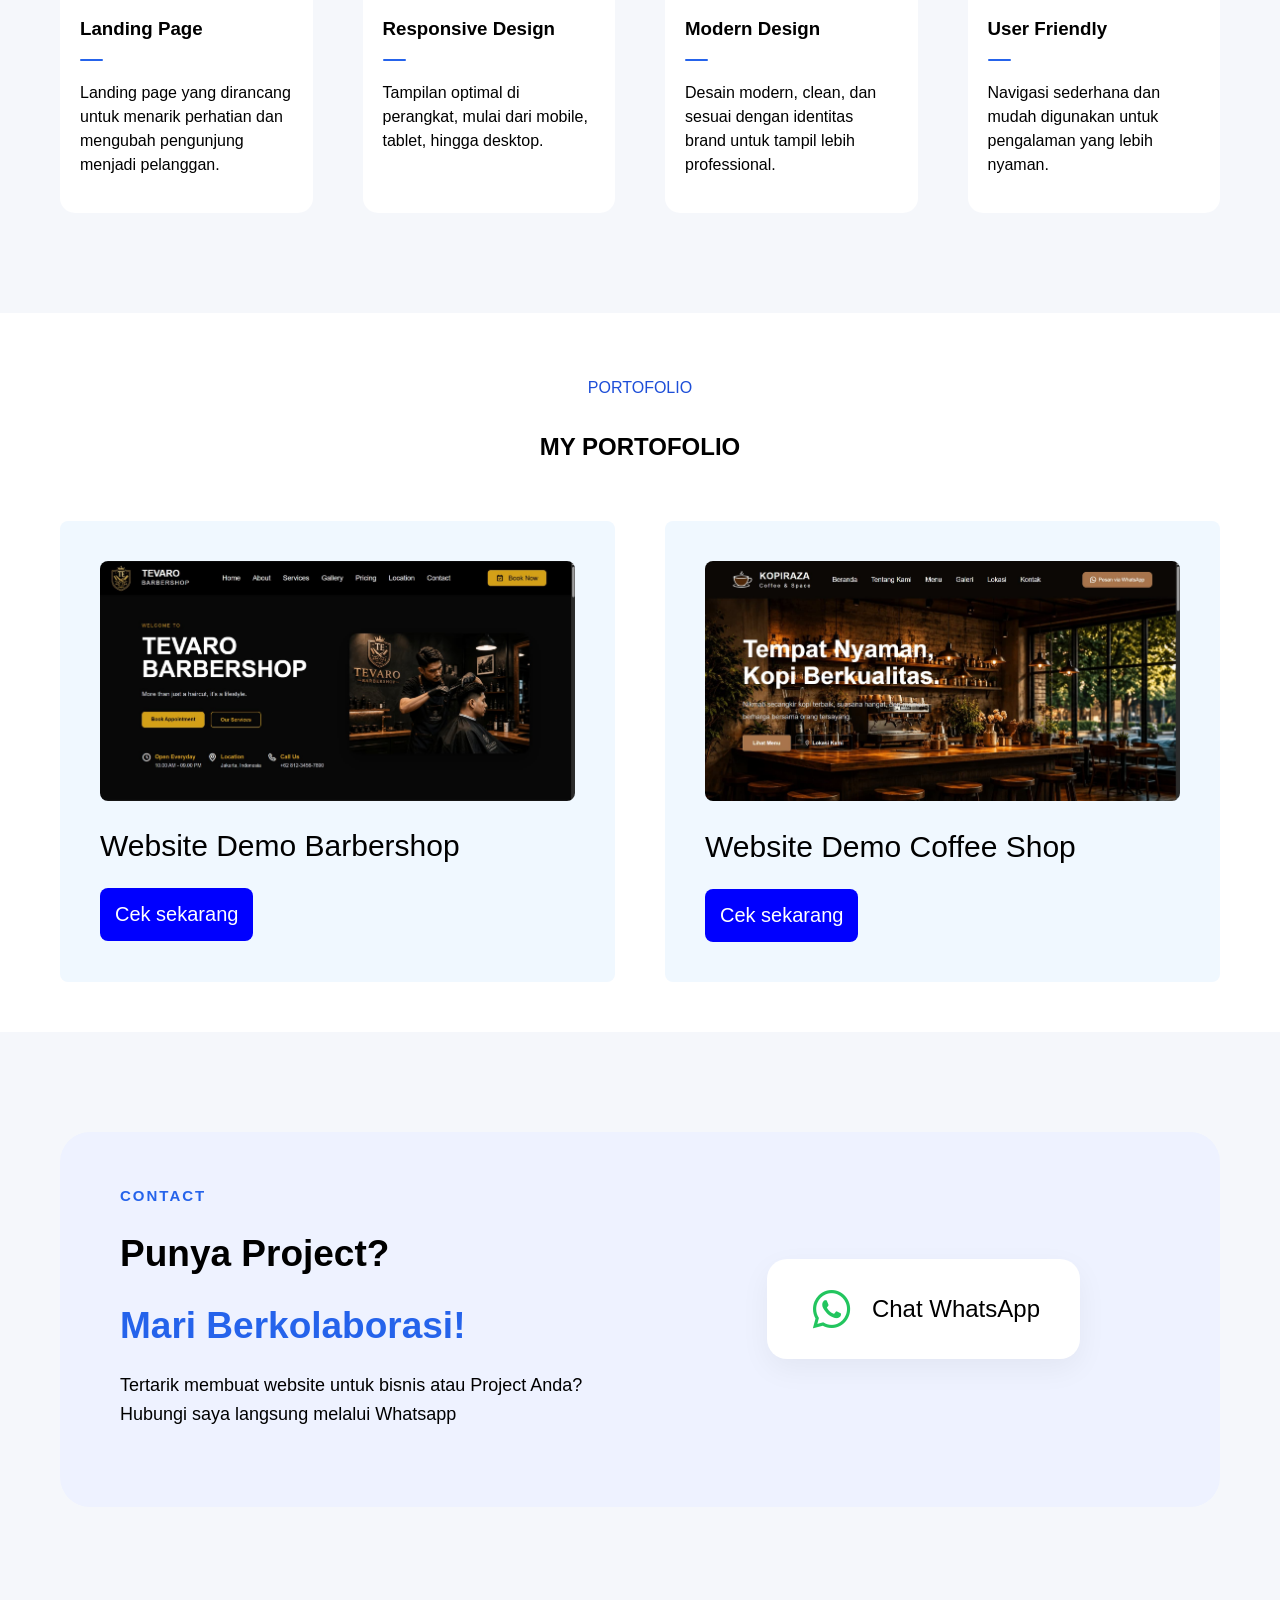
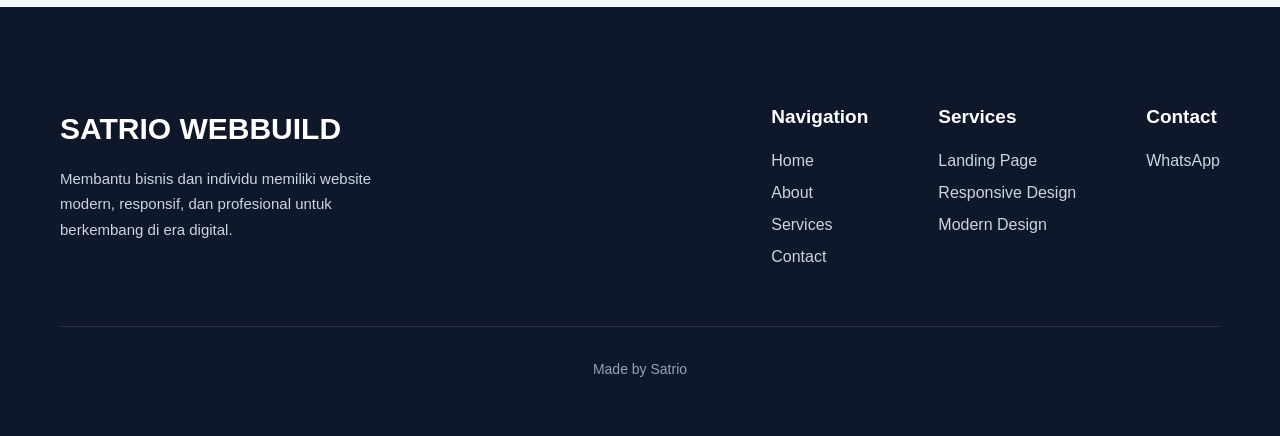
==== commit e6b97495: "Update index.html" ====
--- a/index.html
+++ b/index.html
@@ -163,6 +163,7 @@
             <div class="portofolio-button">
               <a
                 href="https://my-websitesolution.github.io/tevaro-barbershop/"
+                target="_blank"  
                 class="btn-portofolio"
                 >Cek sekarang</a
               >
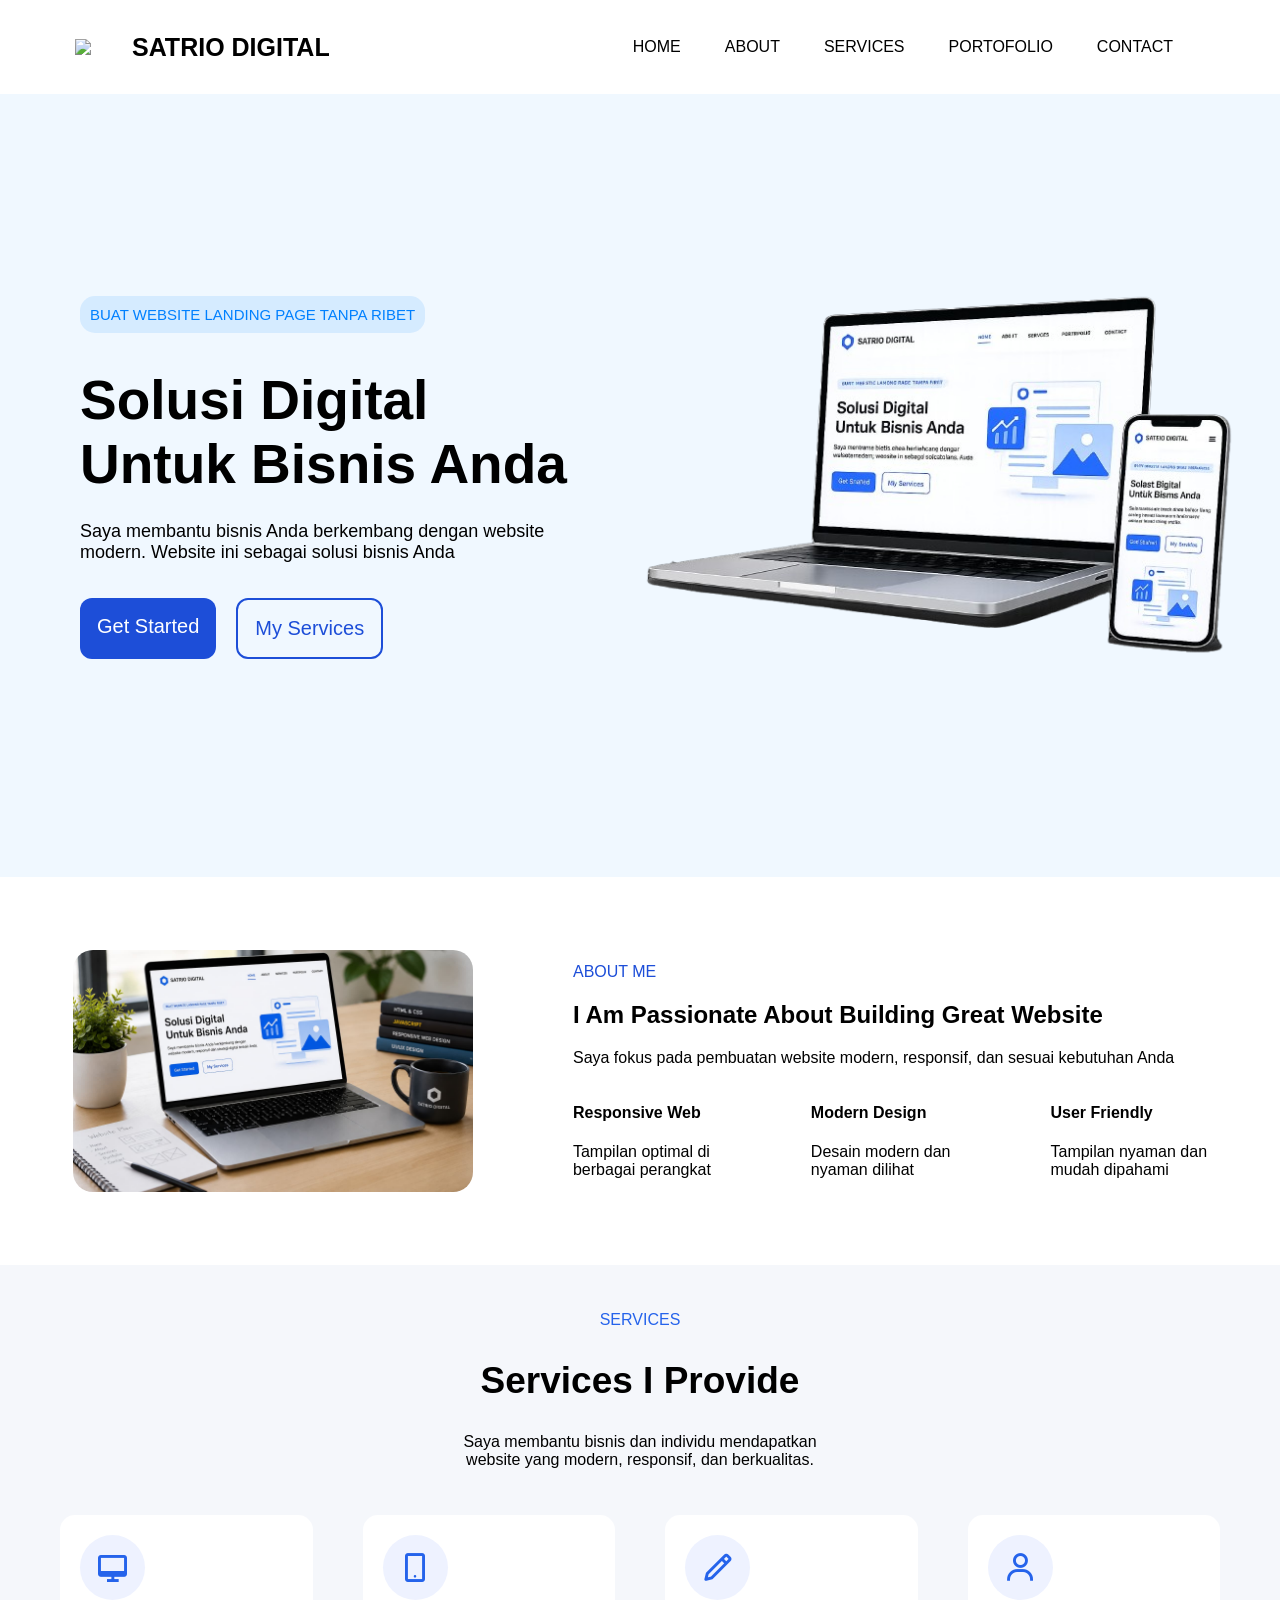
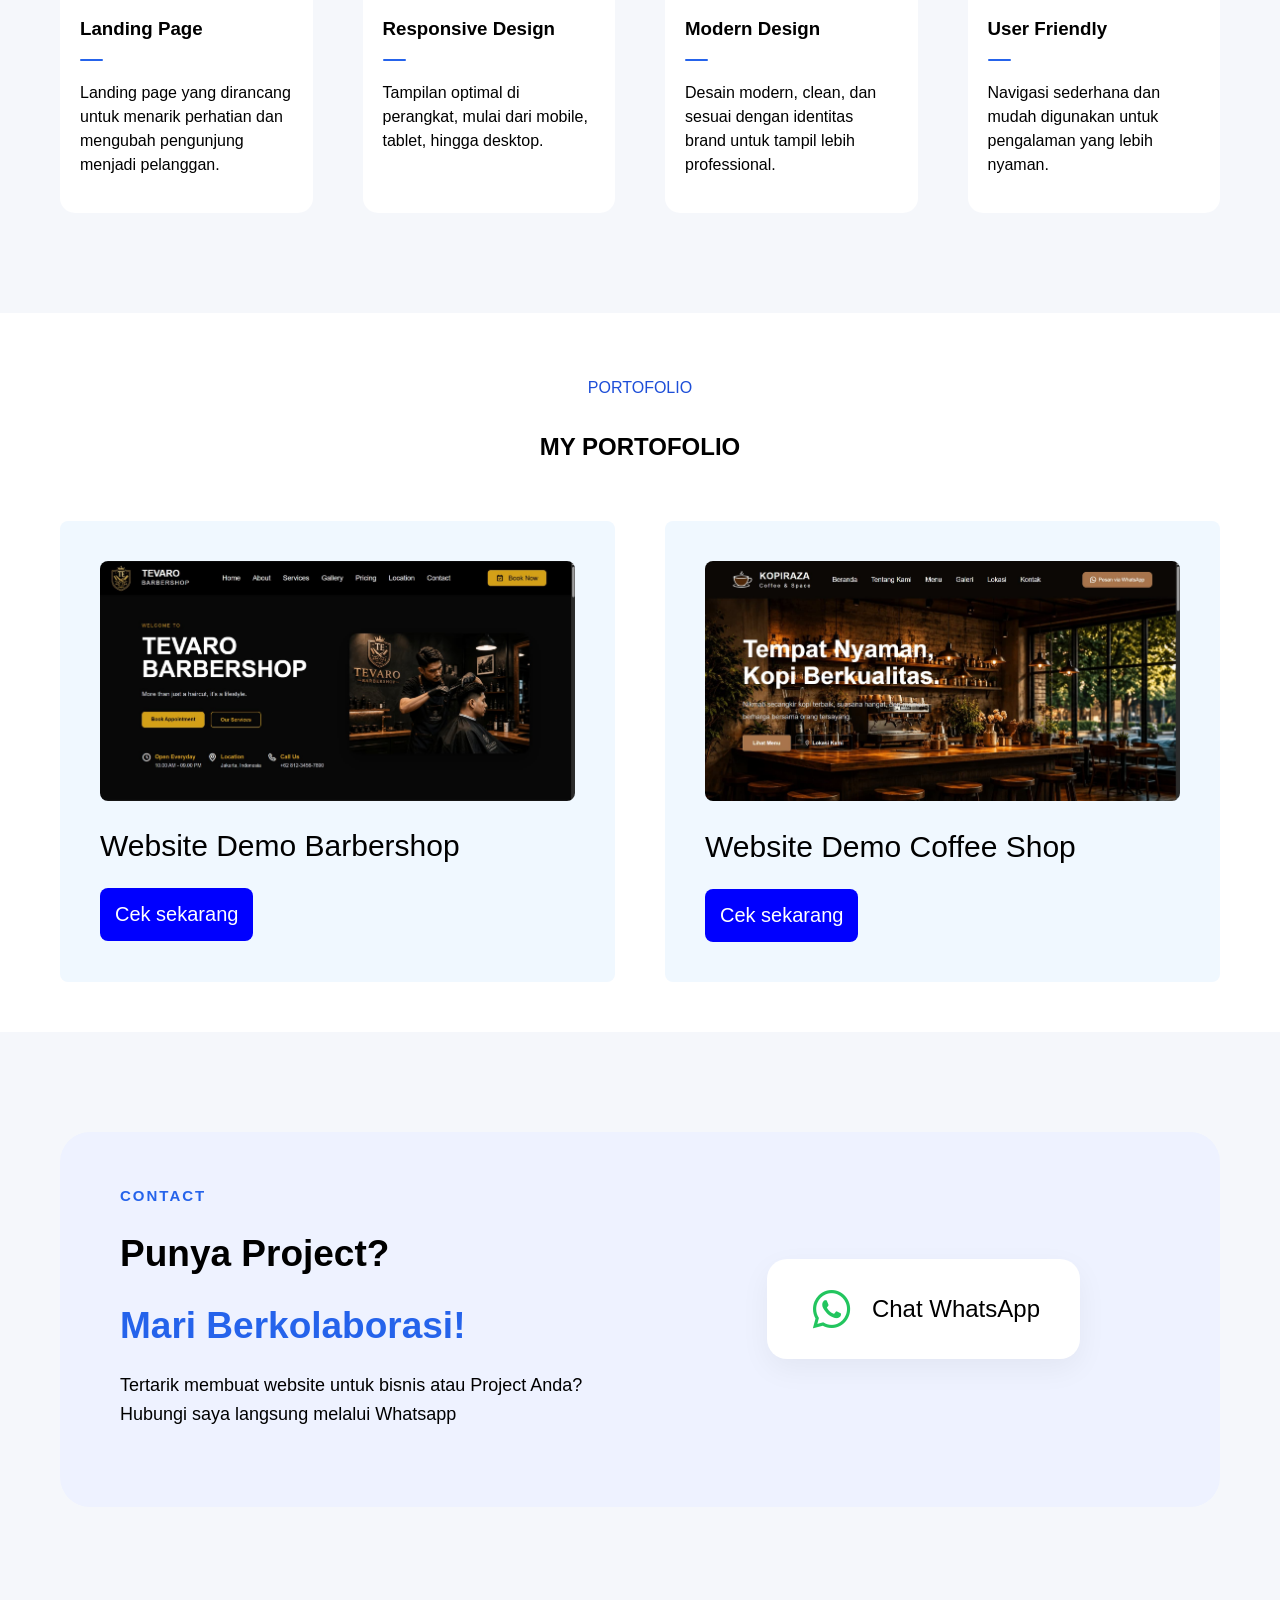
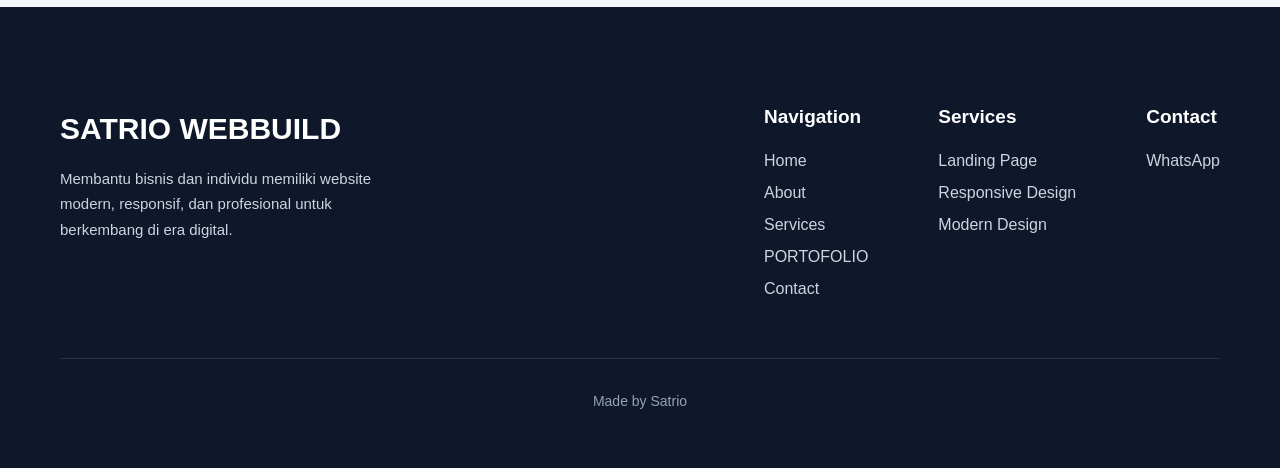
==== commit 4d15ac32: "Update index.html" ====
--- a/index.html
+++ b/index.html
@@ -232,6 +232,7 @@
             <a href="#Home">Home</a>
             <a href="#About">About</a>
             <a href="#Services">Services</a>
+            <a href="#Portofolio">PORTOFOLIO</a>
             <a href="#Contact">Contact</a>
           </div>
 
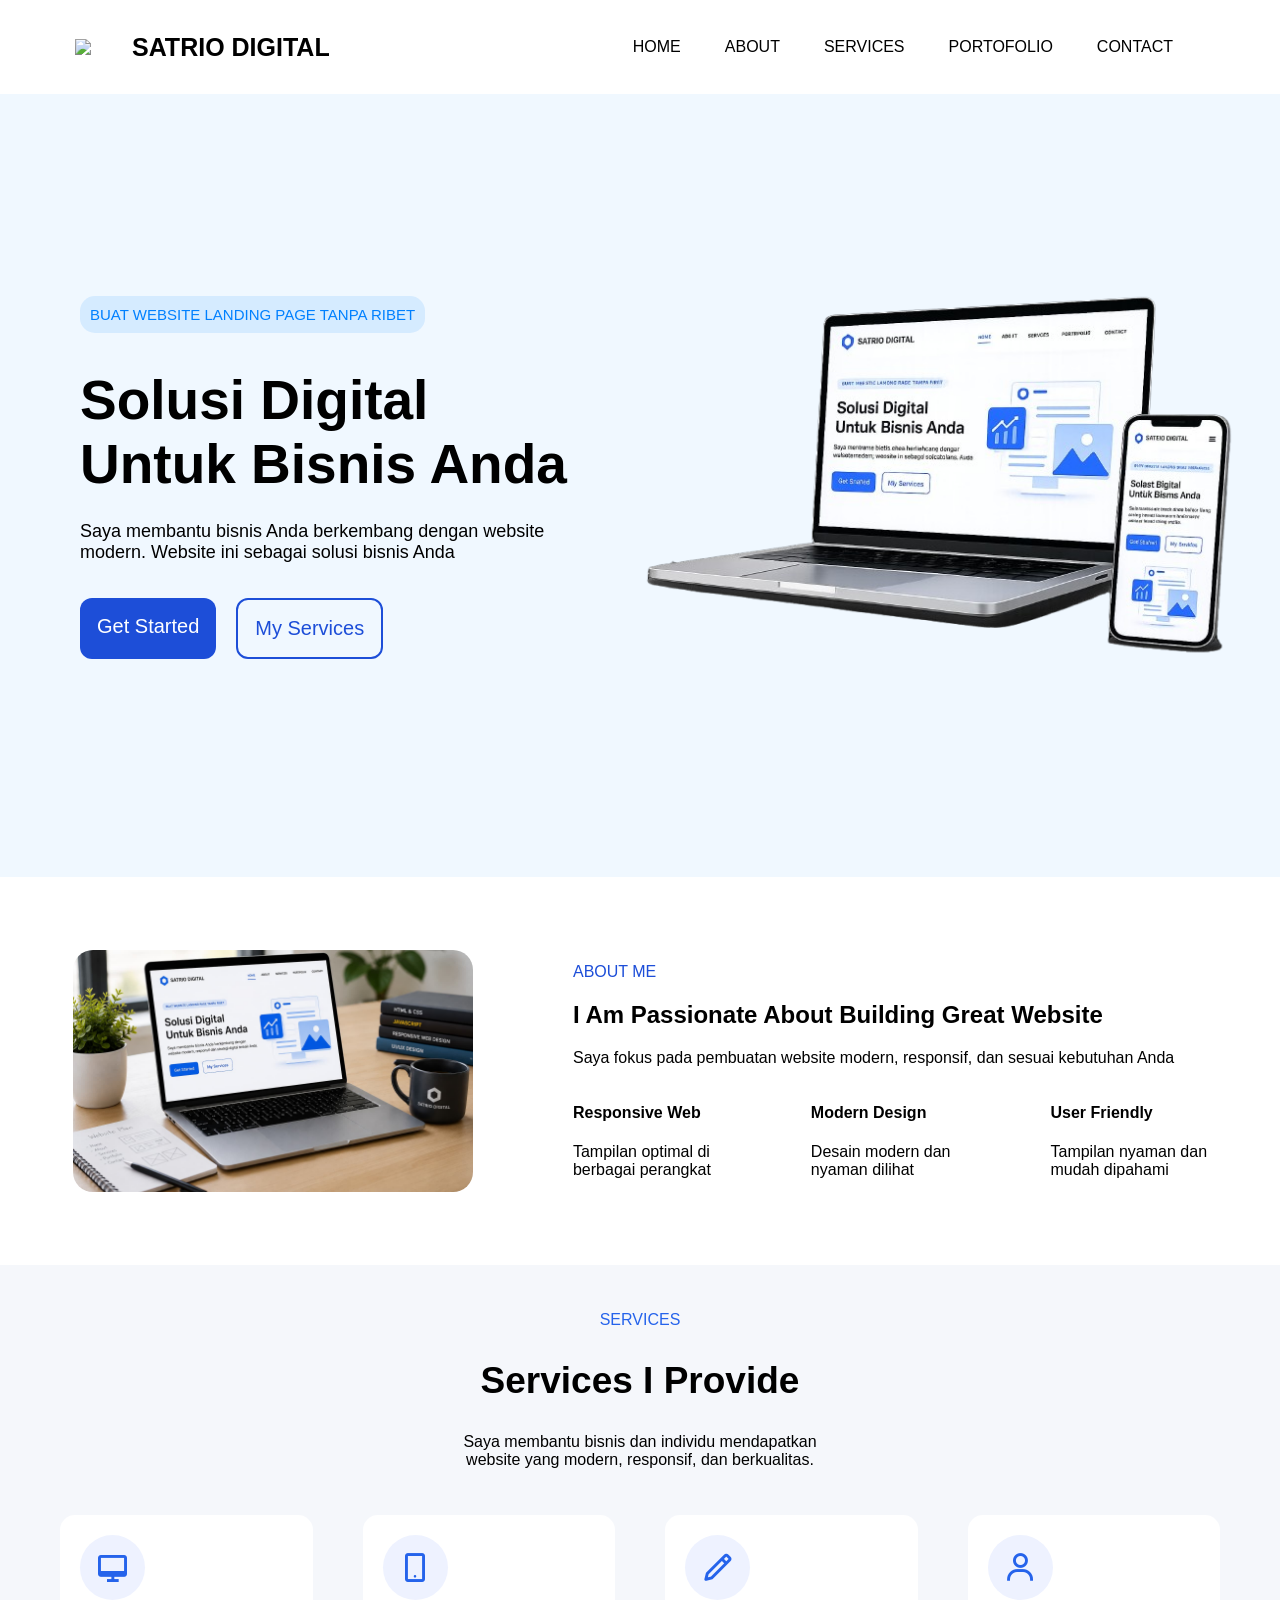
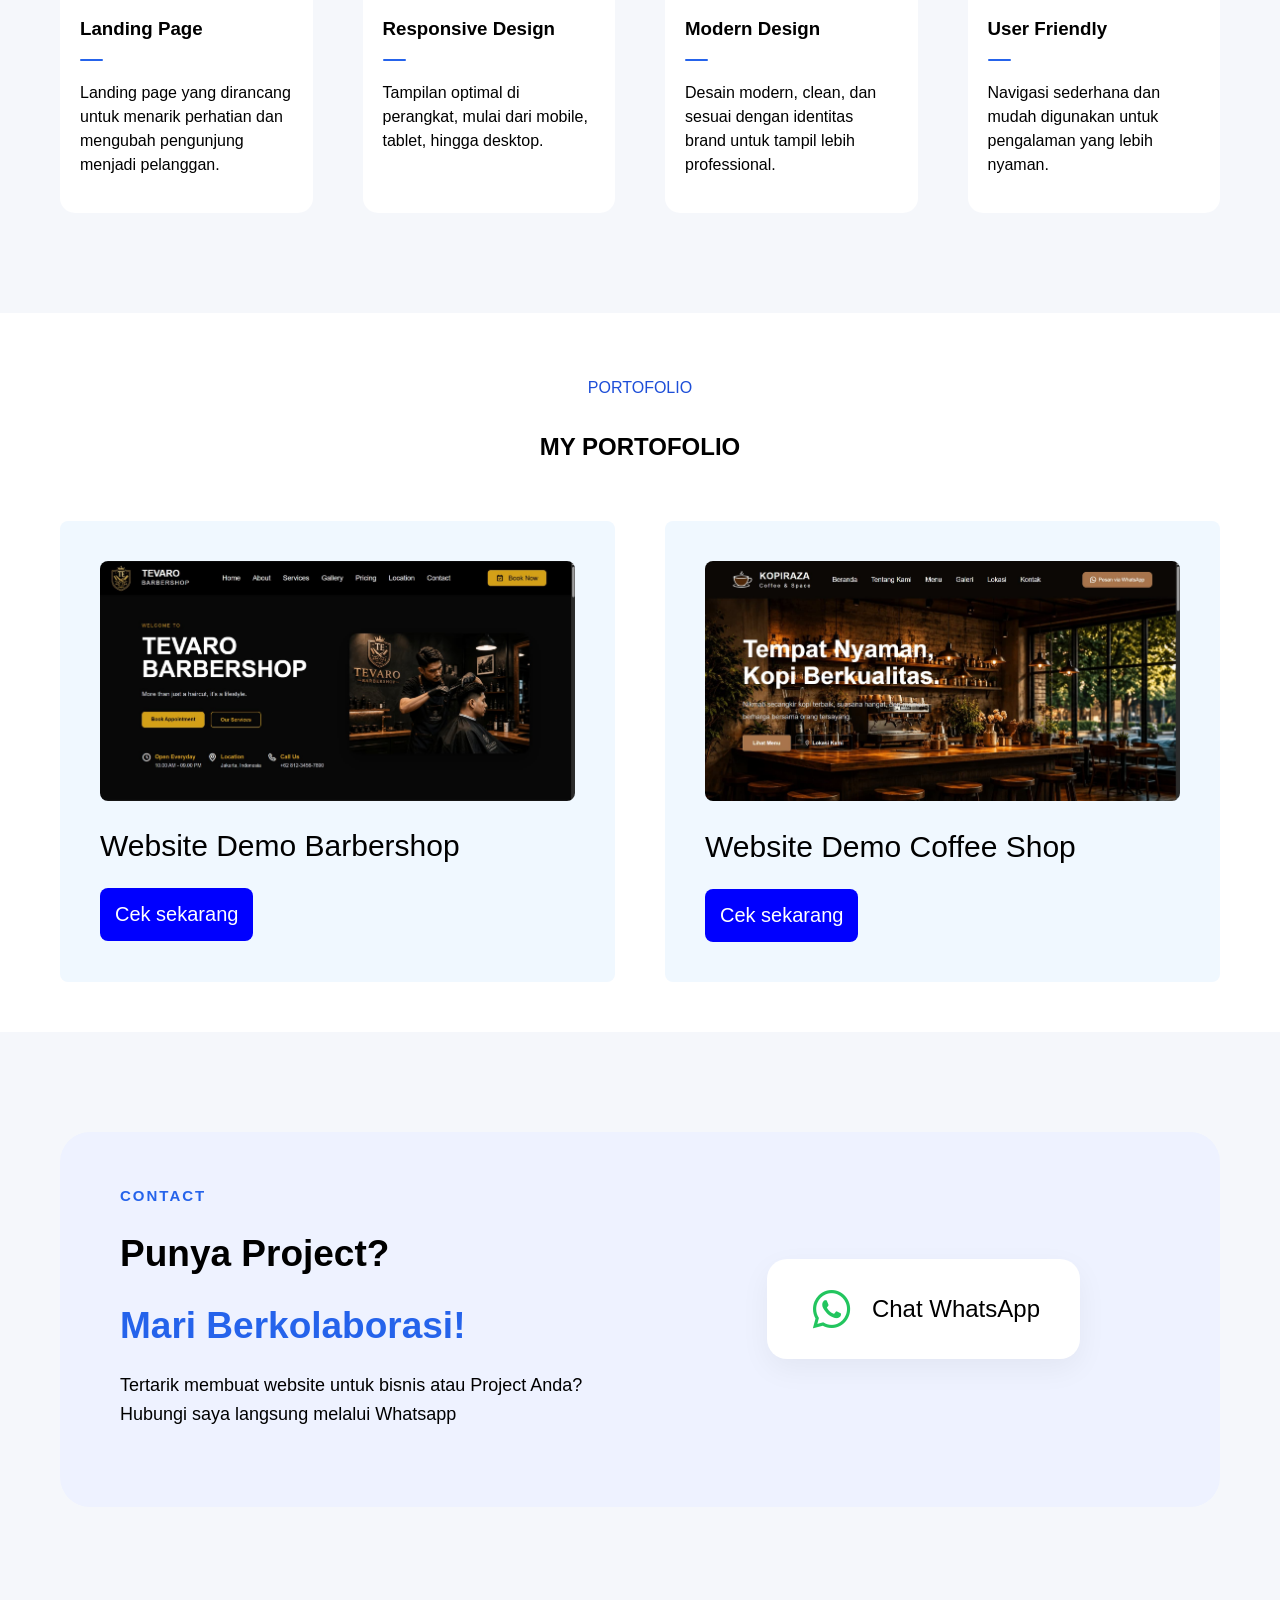
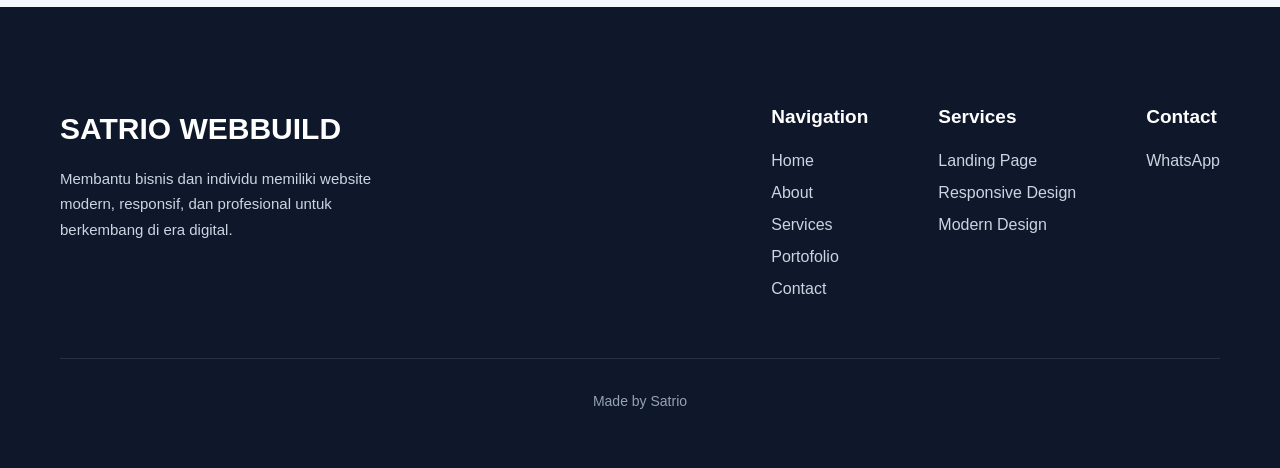
==== commit a2ba3eaf: "Update index.html" ====
--- a/index.html
+++ b/index.html
@@ -232,7 +232,7 @@
             <a href="#Home">Home</a>
             <a href="#About">About</a>
             <a href="#Services">Services</a>
-            <a href="#Portofolio">PORTOFOLIO</a>
+            <a href="#Portofolio">Portofolio</a>
             <a href="#Contact">Contact</a>
           </div>
 
